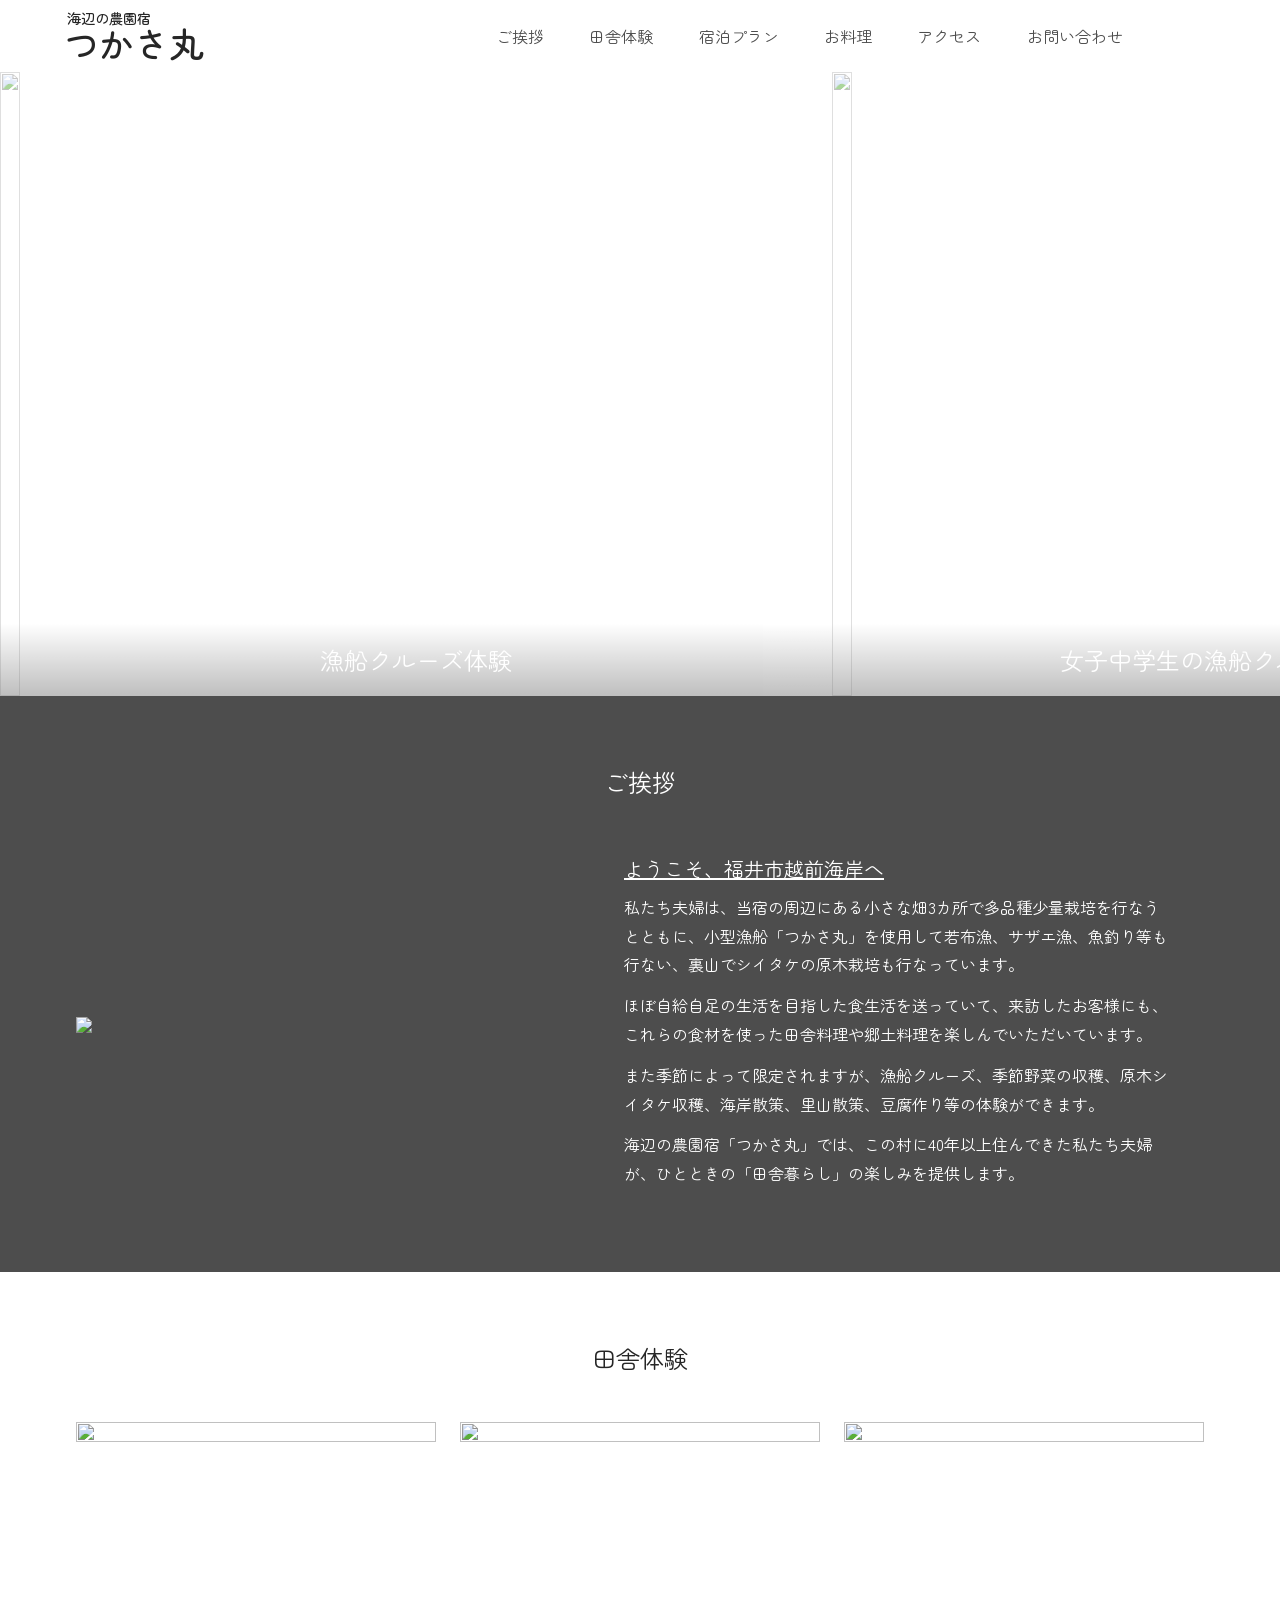
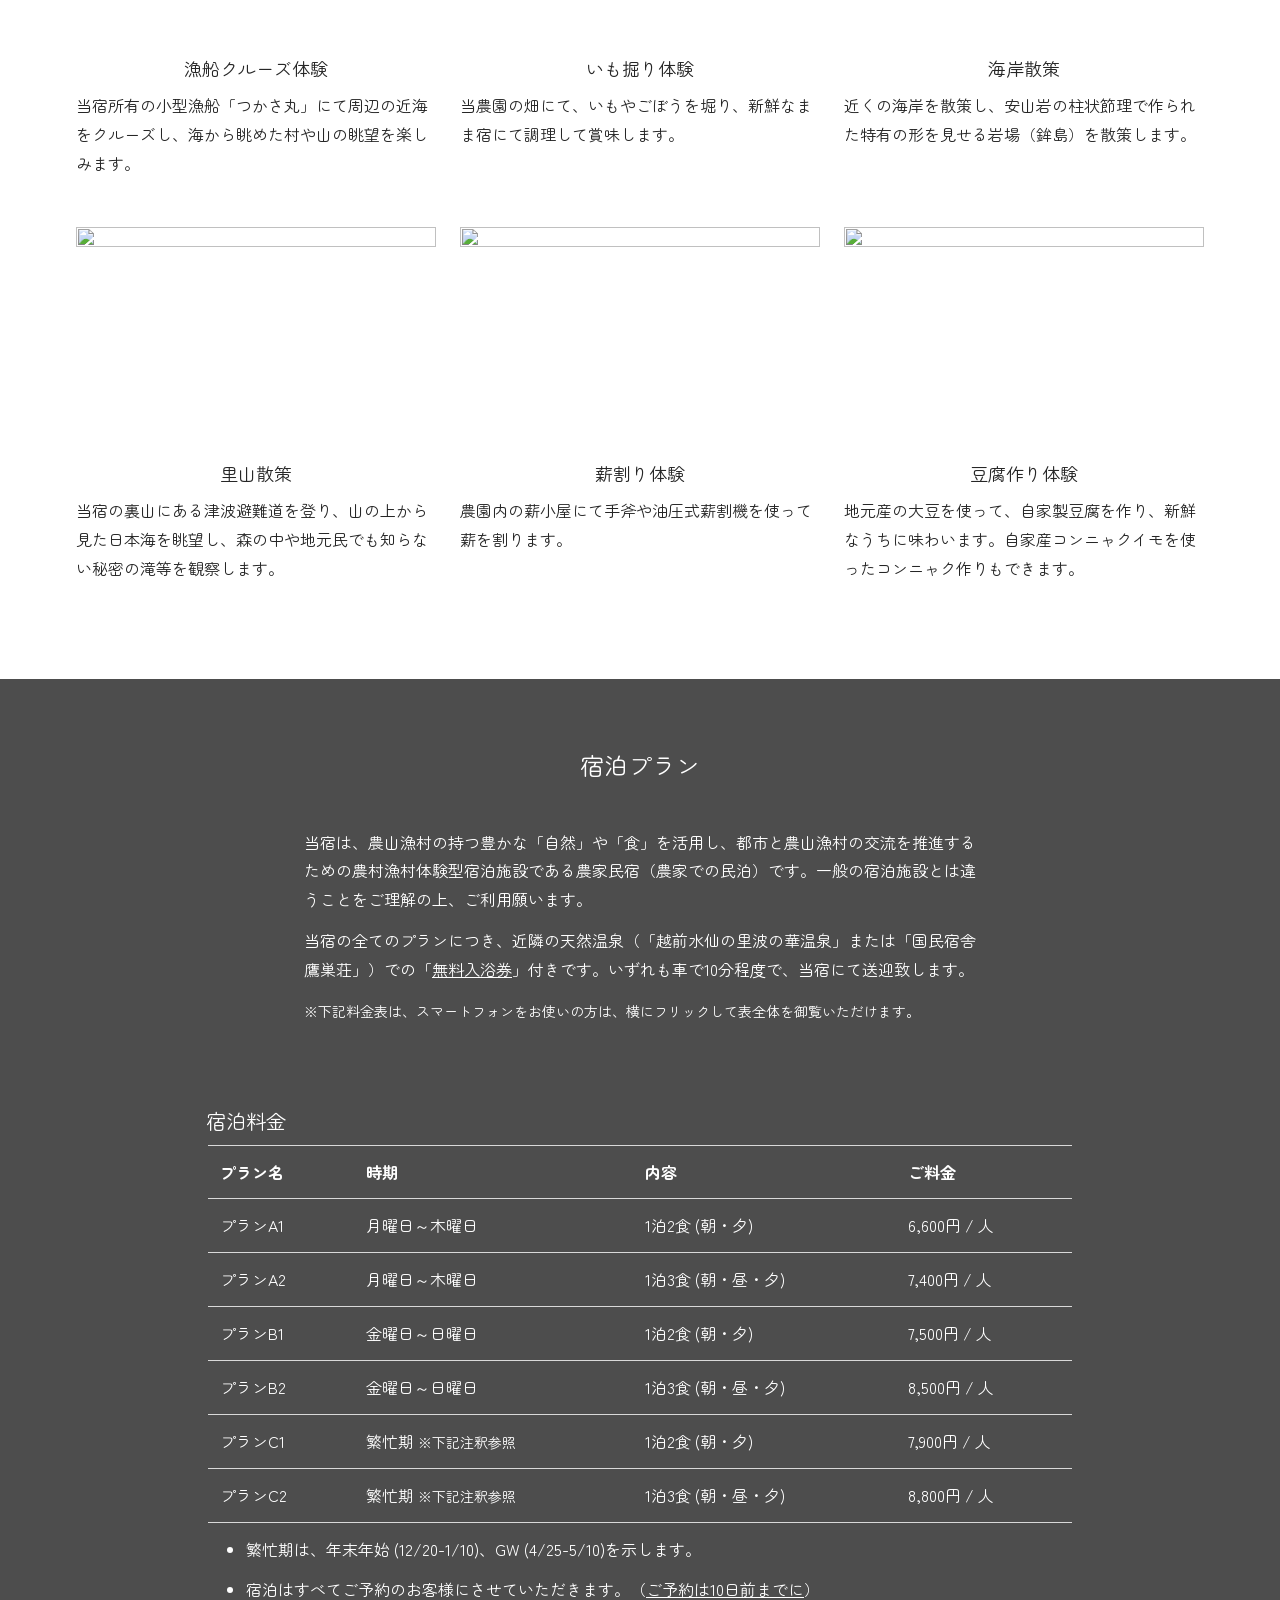
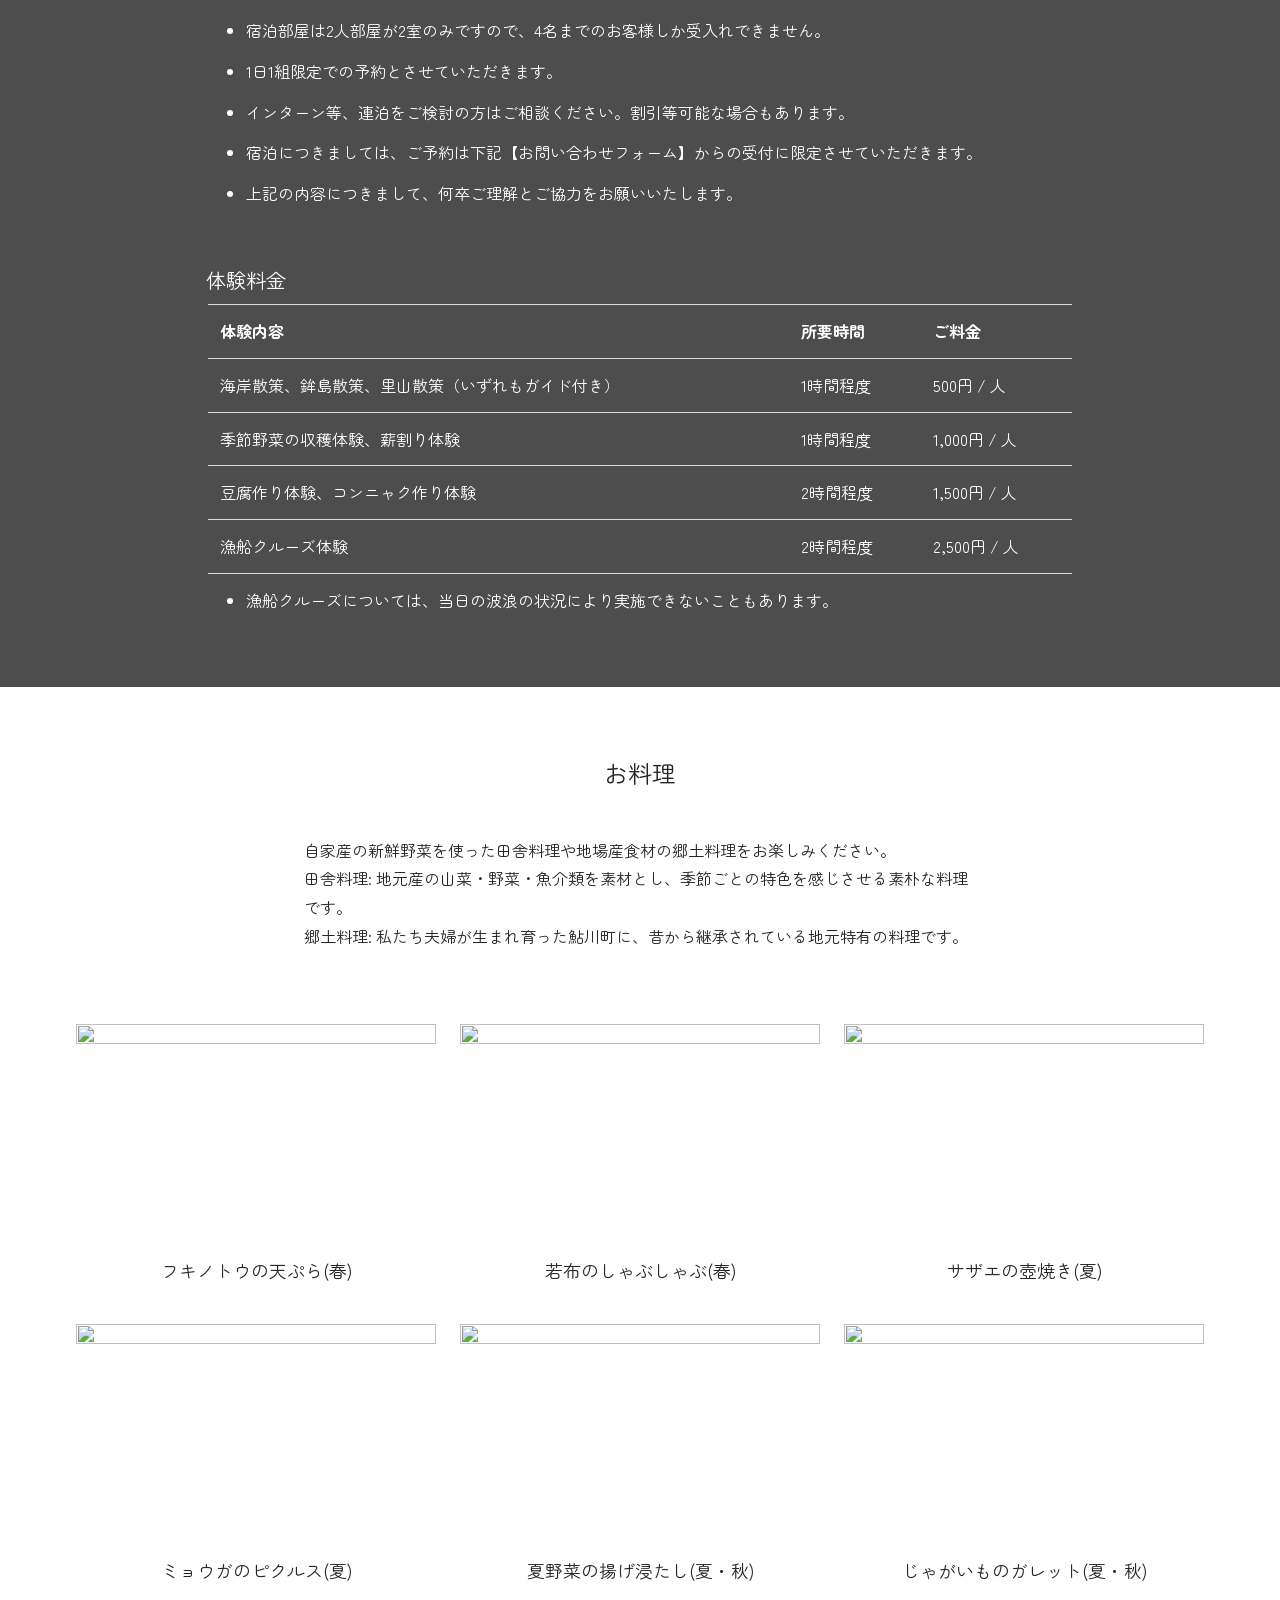
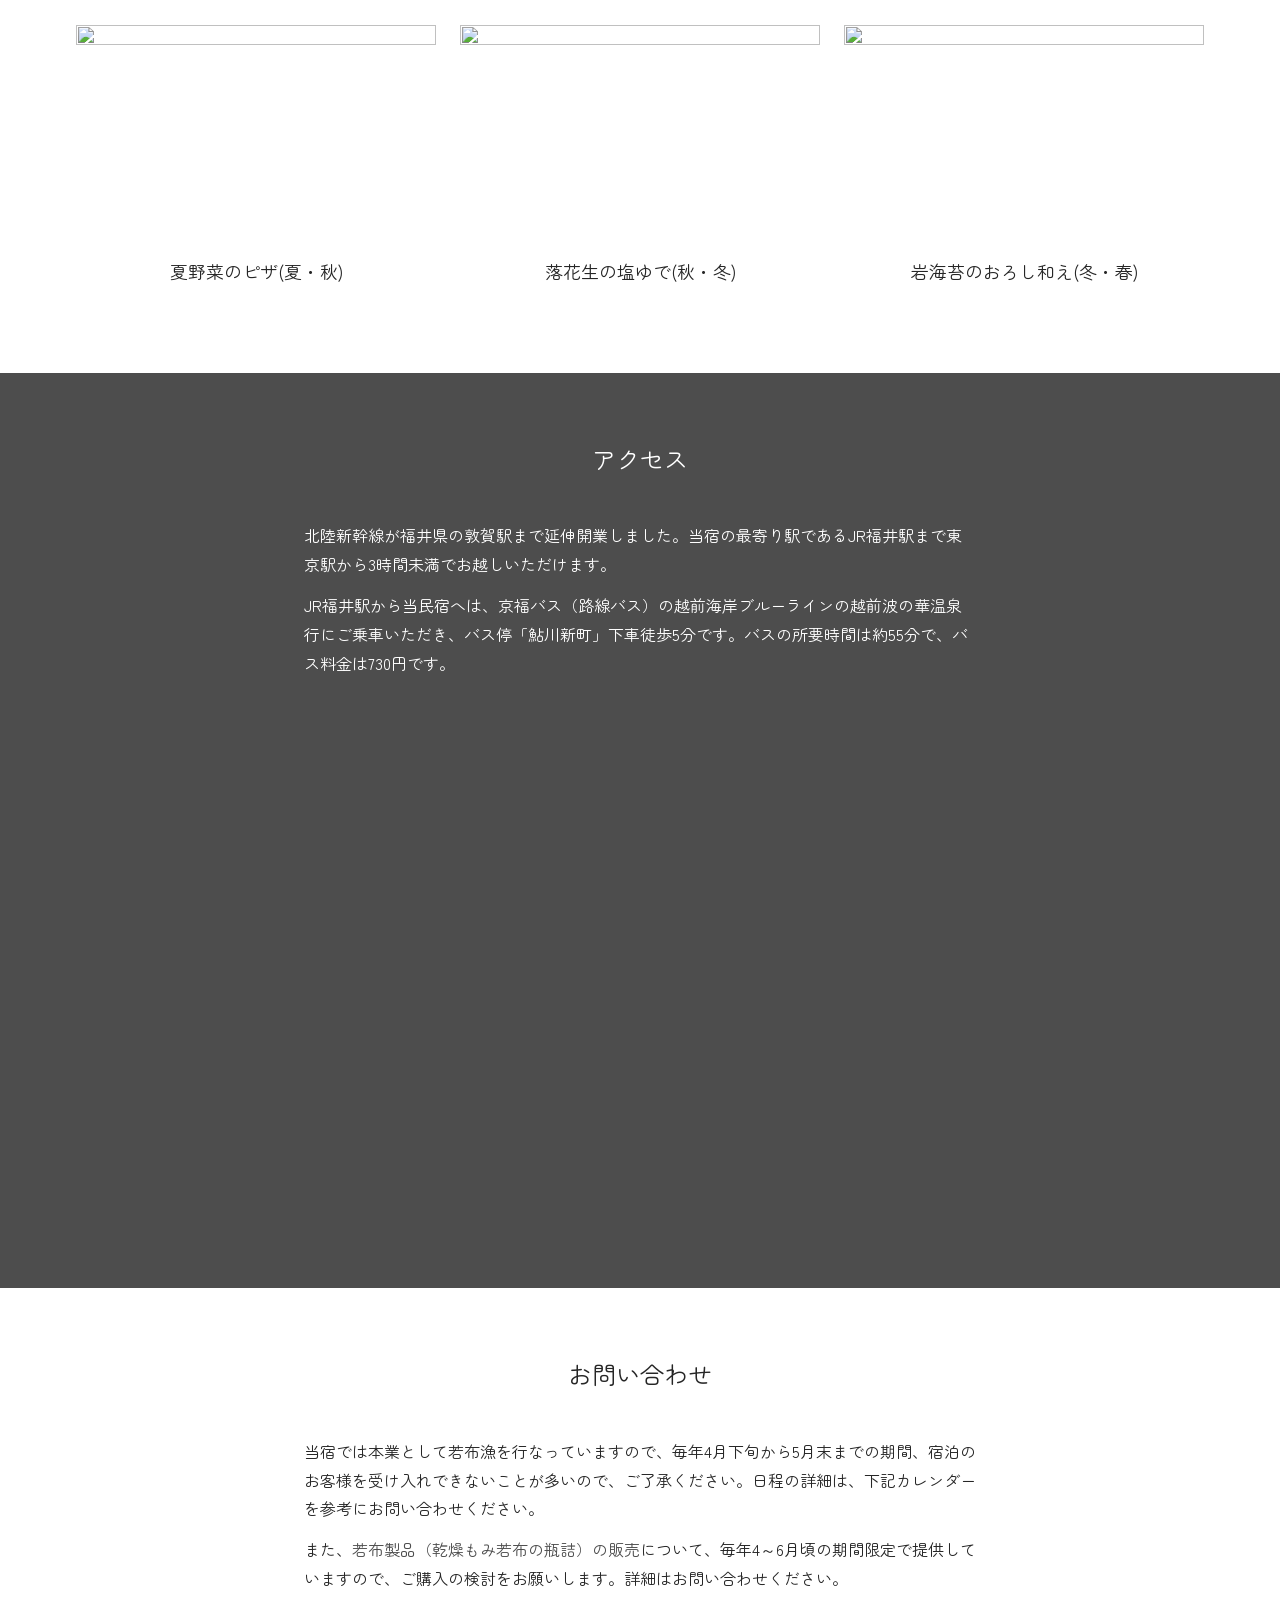
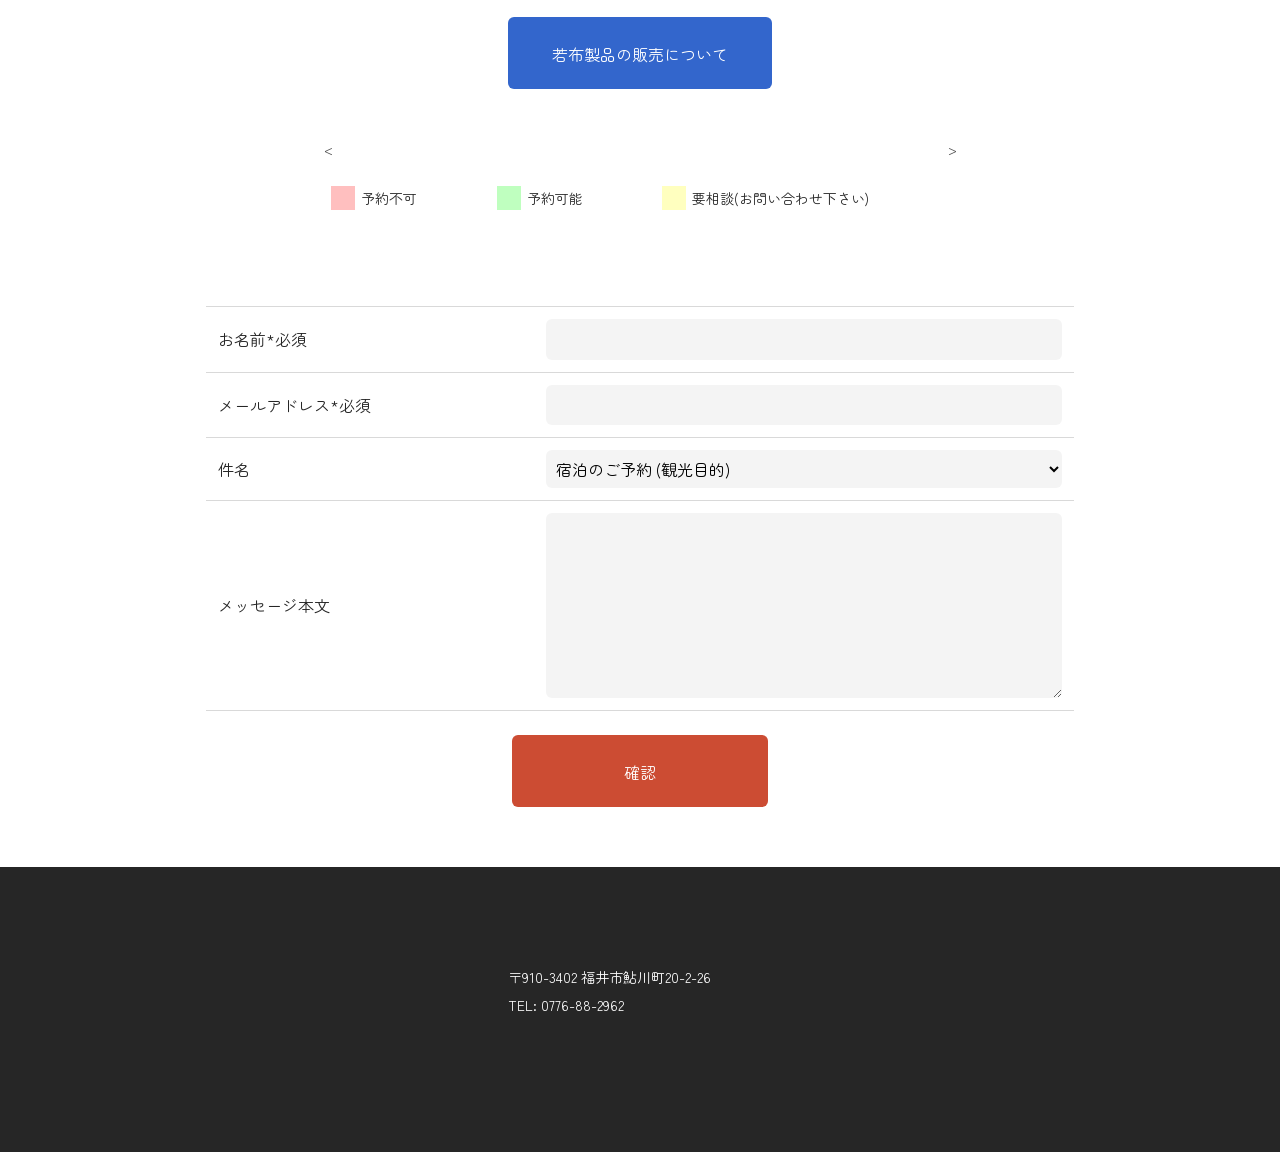
==== index.html @ 38cc34ce "feat: 若布製品ページの追加と, フォームボタンスタイルの微調整" ====
<!DOCTYPE html>
<html>
  <head>
    <meta charset="utf-8">
    <meta name="viewport" content="width=device-width, initial-scale=1.0">
    <title>海辺の農園宿 つかさ丸 | 福井市越前海岸</title>
    <meta name="description" content="ようこそ、福井市越前海岸へ。海辺の農園宿「つかさ丸」では、この静かな漁村に40年以上住んできた私たち夫婦が、ひとときの「田舎暮らし」の楽しみを提供します。">
    <meta property="og:url" content="https://tsukasamaru.net/">
    <meta property="og:type" content="website">
    <meta property="og:title" content="海辺の農園宿 つかさ丸 | 福井市越前海岸">
    <meta property="og:description" content="ようこそ、福井市越前海岸へ。海辺の農園宿「つかさ丸」では、この静かな漁村に40年以上住んできた私たち夫婦が、ひとときの「田舎暮らし」の楽しみを提供します。">
    <meta property="og:site_name" content="海辺の農園宿 つかさ丸 | 福井市越前海岸">
    <meta property="og:image" content="https://tsukasamaru.net/assets/tsukasamaru_ogp.jpg">
    <link rel="preconnect" href="https://fonts.googleapis.com">
    <link rel="preconnect" href="https://fonts.gstatic.com" crossorigin>
    <link href="https://fonts.googleapis.com/css2?family=Zen+Maru+Gothic:wght@400;500;700&display=swap" rel="stylesheet">
    <link rel="stylesheet" href="./style.css">
    <link rel="icon" href="./favicon.ico">
  </head>
  <body>
    <header id="header" class="header" data-active-header>
      <div class="header__inner">
        <div class="header__container">
          <nav id="gNav" class="gNav">
            <h1 class="gNav__siteBrand" data-site-brand>
              <a href="/">
                <span>海辺の農園宿</span>
                <span>つかさ丸</span>
              </a>
            </h1>
            <ul class="gNav__primaryMenu visible-md" data-primary-menu>
              <li class="gNav__menuItem" data-spy-nav><a href="#greeting">ご挨拶</a></li>
              <li class="gNav__menuItem" data-spy-nav><a href="#service">田舎体験</a></li>
              <li class="gNav__menuItem" data-spy-nav><a href="#plan">宿泊プラン</a></li>
              <li class="gNav__menuItem" data-spy-nav><a href="#food">お料理</a></li>
              <li class="gNav__menuItem" data-spy-nav><a href="#access">アクセス</a></li>
              <li class="gNav__menuItem" data-spy-nav><a href="#contact">お問い合わせ</a></li>
              <li class="gNav__menuItem is-social"><a href="https://www.instagram.com/tsukasamaru00/" target="_blank">
                <svg class="icon is-instagram is-md" width="36" height="36" aria-hidden="true">
                  <use href="./assets/icons.svg#si-instagram"></use>
                </svg>
              </span></a></li>
            </ul>
          </nav>
        </div>
      </div>
    </header>
    <main id="main" class="main">
      <header id="hero" class="hero">
        <div class="slider" data-gallery="slider" data-aspect-ratio="1.33" data-gap="0" data-interval="5000" data-duration="1000">
          <figure class="slider__inner" data-gallery-main>
            <figure class="slider__item" data-gallery-item>
              <img class="slider__image" src="./assets/feature_main.jpg">
              <figcaption class="slider__caption">漁船クルーズ体験</figcaption>
            </figure>
            <figure class="slider__item" data-gallery-item>
              <img class="slider__image" src="./assets/feature_00.jpg">
              <figcaption class="slider__caption">女子中学生の漁船クルーズ体験(春)</figcaption>
            </figure>
            <figure class="slider__item" data-gallery-item>
              <img class="slider__image" src="./assets/feature_01.jpg">
              <figcaption class="slider__caption">キヌサヤ収穫体験(春・夏)</figcaption>
            </figure>
            <figure class="slider__item" data-gallery-item>
              <img class="slider__image" src="./assets/feature_02.jpg">
              <figcaption class="slider__caption">東京からのご家族連れの海岸散策(夏)</figcaption>
            </figure>
            <figure class="slider__item" data-gallery-item>
              <img class="slider__image" src="./assets/feature_03.jpg">
              <figcaption class="slider__caption">中学生の里芋&ごぼう掘り体験(秋)</figcaption>
            </figure>
            <figure class="slider__item" data-gallery-item>
              <img class="slider__image" src="./assets/feature_04.jpg">
              <figcaption class="slider__caption">落花生収穫体験(秋)</figcaption>
            </figure>
            <figure class="slider__item" data-gallery-item>
              <img class="slider__image" src="./assets/feature_05.jpg">
              <figcaption class="slider__caption">ドイツからのお客様の豆腐作り体験(秋)</figcaption>
            </figure>
            <figure class="slider__item" data-gallery-item>
              <img class="slider__image" src="./assets/feature_06.jpg">
              <figcaption class="slider__caption">若いお客様の餅つき体験(冬)</figcaption>
            </figure>
            <figure class="slider__item" data-gallery-item>
              <img class="slider__image" src="./assets/feature_07.jpg">
              <figcaption class="slider__caption">モンゴルのお客様のお抹茶体験(冬)</figcaption>
            </figure>
          </figure>
        </div>
      </header>
      <section id="greeting" class="section" data-spy-section>
        <div class="section__inner">
          <h2 class="section__heading">ご挨拶</h2>
          <div class="section__container">
            <article class="postItem is-single">
              <figure class="postItem__image">
                <img src="./assets/greeting.jpg">
              </figure>
              <div class="postItem__content">
                <h3 class="postItem__heading" style="text-decoration: underline;">ようこそ、福井市越前海岸へ</h3>
                <p>私たち夫婦は、当宿の周辺にある小さな畑3カ所で多品種少量栽培を行なうとともに、小型漁船「つかさ丸」を使用して若布漁、サザエ漁、魚釣り等も行ない、裏山でシイタケの原木栽培も行なっています。</p>
                <p>ほぼ自給自足の生活を目指した食生活を送っていて、来訪したお客様にも、これらの食材を使った田舎料理や郷土料理を楽しんでいただいています。</p>
                <p>また季節によって限定されますが、漁船クルーズ、季節野菜の収穫、原木シイタケ収穫、海岸散策、里山散策、豆腐作り等の体験ができます。</p>
                <p>海辺の農園宿「つかさ丸」では、この村に40年以上住んできた私たち夫婦が、ひとときの「田舎暮らし」の楽しみを提供します。</p>
              </div>
            </article>
          </div>
        </div>
      </section>
      <section id="service" class="section" data-spy-section>
        <div class="section__inner">
          <h2 class="section__heading">田舎体験</h2>
          <div class="section__container">
            <div class="postList is-grid">
              <div class="postList__item">
                <section class="postItem">
                  <figure class="postItem__image">
                    <img src="./assets/service_00.jpg">
                  </figure>
                  <div class="postItem__content">
                    <h3 class="postItem__heading">漁船クルーズ体験</h3>
                    <p>当宿所有の小型漁船「つかさ丸」にて周辺の近海をクルーズし、海から眺めた村や山の眺望を楽しみます。</p>
                  </div>
                </section>
              </div>
              <div class="postList__item">
                <section class="postItem">
                  <figure class="postItem__image">
                    <img src="./assets/service_01.jpg">
                  </figure>
                  <div class="postItem__content">
                    <h3 class="postItem__heading">いも掘り体験</h3>
                    <p>当農園の畑にて、いもやごぼうを堀り、新鮮なまま宿にて調理して賞味します。</p>
                  </div>
                </section>
              </div>
              <div class="postList__item">
                <section class="postItem">
                  <figure class="postItem__image">
                    <img src="./assets/service_02.jpg">
                  </figure>
                  <div class="postItem__content">
                    <h3 class="postItem__heading">海岸散策</h3>
                    <p>近くの海岸を散策し、安山岩の柱状節理で作られた特有の形を見せる岩場（鉾島）を散策します。</p>
                  </div>
                </section>
              </div>
              <div class="postList__item">
                <section class="postItem">
                  <figure class="postItem__image">
                    <img src="./assets/service_03.jpg">
                  </figure>
                  <div class="postItem__content">
                    <h3 class="postItem__heading">里山散策</h3>
                    <p>当宿の裏山にある津波避難道を登り、山の上から見た日本海を眺望し、森の中や地元民でも知らない秘密の滝等を観察します。</p>
                  </div>
                </section>
              </div>
              <div class="postList__item">
                <section class="postItem">
                  <figure class="postItem__image">
                    <img src="./assets/service_04.jpg">
                  </figure>
                  <div class="postItem__content">
                    <h3 class="postItem__heading">薪割り体験</h3>
                    <p>農園内の薪小屋にて手斧や油圧式薪割機を使って薪を割ります。</p>
                  </div>
                </section>
              </div>
              <div class="postList__item">
                <section class="postItem">
                  <figure class="postItem__image">
                    <img src="./assets/service_05.jpg">
                  </figure>
                  <div class="postItem__content">
                    <h3 class="postItem__heading">豆腐作り体験</h3>
                    <p>地元産の大豆を使って、自家製豆腐を作り、新鮮なうちに味わいます。自家産コンニャクイモを使ったコンニャク作りもできます。</p>
                  </div>
                </section>
              </div>
            </div>
          </div>
        </div>
      </section>
      <section id="plan" class="section" data-spy-section>
        <div class="section__inner">
          <h2 class="section__heading">宿泊プラン</h2>
          <div class="section__textBox">
            <p>当宿は、農山漁村の持つ豊かな「自然」や「食」を活用し、都市と農山漁村の交流を推進するための農村漁村体験型宿泊施設である農家民宿（農家での民泊）です。一般の宿泊施設とは違うことをご理解の上、ご利用願います。</p>
            
            <p>当宿の全てのプランにつき、近隣の天然温泉（「越前水仙の里波の華温泉」または「国民宿舎鷹巣荘」）での「<span style="text-decoration: underline;">無料入浴券</span>」付きです。いずれも車で10分程度で、当宿にて送迎致します。</p>
            <p><small>※下記料金表は、スマートフォンをお使いの方は、横にフリックして表全体を御覧いただけます。</small></p>
          </div>
          <div class="section__container is-md">
            <h3>宿泊料金</h3>
            <div class="section__table">
              <table>
                <thead>
                  <tr>
                    <th>プラン名</th>
                    <th>時期</th>
                    <th>内容</th>
                    <th>ご料金</th>
                  </tr>
                </thead>
                <tbody>
                  <tr>
                    <td>プランA1</td>
                    <td>月曜日～木曜日</td>
                    <td>1泊2食 (朝・夕)</td>
                    <td>6,600円 / 人</td>
                  </tr>
                  <tr>
                    <td>プランA2</td>
                    <td>月曜日～木曜日</td>
                    <td>1泊3食 (朝・昼・夕)</td>
                    <td>7,400円 / 人</td>
                  </tr>
                  <tr>
                    <td>プランB1</td>
                    <td>金曜日～日曜日</td>
                    <td>1泊2食 (朝・夕)</td>
                    <td>7,500円 / 人</td>
                  </tr>
                  <tr>
                    <td>プランB2</td>
                    <td>金曜日～日曜日</td>
                    <td>1泊3食 (朝・昼・夕)</td>
                    <td>8,500円 / 人</td>
                  </tr>
                  <tr>
                    <td>プランC1</td>
                    <td>繁忙期 <small>※下記注釈参照</small></td>
                    <td>1泊2食 (朝・夕)</td>
                    <td>7,900円 / 人</td>
                  </tr>
                  <tr>
                    <td>プランC2</td>
                    <td>繁忙期 <small>※下記注釈参照</small></td>
                    <td>1泊3食 (朝・昼・夕)</td>
                    <td>8,800円 / 人</td>
                  </tr>
                </tbody>
              </table>
            </div>
            <ul>
              <li>繁忙期は、年末年始 (12/20-1/10)、GW (4/25-5/10)を示します。</li>
              <li>宿泊はすべてご予約のお客様にさせていただきます。（<span style="text-decoration: underline;">ご予約は10日前までに</span>）</li>
              <li>宿泊部屋は2人部屋が2室のみですので、4名までのお客様しか受入れできません。</li>
              <li>1日1組限定での予約とさせていただきます。</li>
              <li>インターン等、連泊をご検討の方はご相談ください。割引等可能な場合もあります。</li>
              <li>宿泊につきましては、ご予約は下記<a href="#contact">【お問い合わせフォーム】</a>からの受付に限定させていただきます。</li>
              <li>上記の内容につきまして、何卒ご理解とご協力をお願いいたします。</li>
            </ul>
          </div>
          <div class="section__container is-md">
            <h3>体験料金</h3>
            <div class="section__table">
              <table>
                <thead>
                  <tr>
                    <th>体験内容</th>
                    <th>所要時間</th>
                    <th>ご料金</th>
                  </tr>
                </thead>
                <tbody>
                  <tr>
                    <td>海岸散策、鉾島散策、里山散策（いずれもガイド付き）</td>
                    <td>1時間程度</td>
                    <td>500円 / 人</td>
                  </tr>
                  <tr>
                    <td>季節野菜の収穫体験、薪割り体験</td>
                    <td>1時間程度</td>
                    <td>1,000円 / 人</td>
                  </tr>
                  <tr>
                    <td>豆腐作り体験、コンニャク作り体験</td>
                    <td>2時間程度</td>
                    <td>1,500円 / 人</td>
                  </tr>
                  <tr>
                    <td>漁船クルーズ体験</td>
                    <td>2時間程度</td>
                    <td>2,500円 / 人</td>
                  </tr>
                </tbody>
              </table>
            </div>
            <ul>
              <li>漁船クルーズについては、当日の波浪の状況により実施できないこともあります。</li>
            </ul>
          </div>
        </div>
      </section>
      <section id="food" class="section" data-spy-section>
        <div class="section__inner">
          <h2 class="section__heading">お料理</h2>
          <div class="section__textBox">
            <p>自家産の新鮮野菜を使った田舎料理や地場産食材の郷土料理をお楽しみください。
              <br>田舎料理: 地元産の山菜・野菜・魚介類を素材とし、季節ごとの特色を感じさせる素朴な料理です。
              <br>郷土料理: 私たち夫婦が生まれ育った鮎川町に、昔から継承されている地元特有の料理です。</p>
          </div>
          <div class="section__container">
            <div class="postList is-grid">
              <div class="postList__item">
                <section class="postItem">
                  <figure class="postItem__image">
                    <img src="./assets/food_00.jpg">
                  </figure>
                  <div class="postItem__content">
                    <h3 class="postItem__heading">フキノトウの天ぷら(春)</h3>
                  </div>
                </section>
              </div>
              <div class="postList__item">
                <section class="postItem">
                  <figure class="postItem__image">
                    <img src="./assets/food_01.jpg">
                  </figure>
                  <div class="postItem__content">
                    <h3 class="postItem__heading">若布のしゃぶしゃぶ(春)</h3>
                  </div>
                </section>
              </div>
              <div class="postList__item">
                <section class="postItem">
                  <figure class="postItem__image">
                    <img src="./assets/food_02.jpg">
                  </figure>
                  <div class="postItem__content">
                    <h3 class="postItem__heading">サザエの壺焼き(夏)</h3>
                  </div>
                </section>
              </div>
              <div class="postList__item">
                <section class="postItem">
                  <figure class="postItem__image">
                    <img src="./assets/food_03.jpg">
                  </figure>
                  <div class="postItem__content">
                    <h3 class="postItem__heading">ミョウガのピクルス(夏)</h3>
                  </div>
                </section>
              </div>
              <div class="postList__item">
                <section class="postItem">
                  <figure class="postItem__image">
                    <img src="./assets/food_04.jpg">
                  </figure>
                  <div class="postItem__content">
                    <h3 class="postItem__heading">夏野菜の揚げ浸たし(夏・秋)</h3>
                  </div>
                </section>
              </div>
              <div class="postList__item">
                <section class="postItem">
                  <figure class="postItem__image">
                    <img src="./assets/food_05.jpg">
                  </figure>
                  <div class="postItem__content">
                    <h3 class="postItem__heading">じゃがいものガレット(夏・秋)</h3>
                  </div>
                </section>
              </div>
              <div class="postList__item">
                <section class="postItem">
                  <figure class="postItem__image">
                    <img src="./assets/food_06.jpg">
                  </figure>
                  <div class="postItem__content">
                    <h3 class="postItem__heading">夏野菜のピザ(夏・秋)</h3>
                  </div>
                </section>
              </div>
              <div class="postList__item">
                <section class="postItem">
                  <figure class="postItem__image">
                    <img src="./assets/food_07.jpg">
                  </figure>
                  <div class="postItem__content">
                    <h3 class="postItem__heading">落花生の塩ゆで(秋・冬)</h3>
                  </div>
                </section>
              </div>
              <div class="postList__item">
                <section class="postItem">
                  <figure class="postItem__image">
                    <img src="./assets/food_08.jpg">
                  </figure>
                  <div class="postItem__content">
                    <h3 class="postItem__heading">岩海苔のおろし和え(冬・春)</h3>
                  </div>
                </section>
              </div>
            </div>
          </div>
        </div>
      </section>
      <section id="access" class="section" data-spy-section>
        <div class="section__inner">
          <h2 class="section__heading">アクセス</h2>
          <div class="section__textBox">
            <p>北陸新幹線が福井県の敦賀駅まで延伸開業しました。当宿の最寄り駅であるJR福井駅まで東京駅から3時間未満でお越しいただけます。</p>
            <p>JR福井駅から当民宿へは、京福バス（路線バス）の越前海岸ブルーラインの越前波の華温泉行にご乗車いただき、バス停「鮎川新町」下車徒歩5分です。バスの所要時間は約55分で、バス料金は730円です。</p>
          </div>
          <div class="embed mt-4" data-safe-embed>
            <iframe src="https://www.google.com/maps/embed?pb=!1m14!1m8!1m3!1d12895.600574897562!2d136.02627672081263!3d36.09592213771344!3m2!1i1024!2i768!4f13.1!3m3!1m2!1s0x5ff8c7f83be0146d%3A0x810ee8f088a34d4!2z5rW36L6644Gu6L6y5ZyS5a6_IOOBpOOBi-OBleS4uA!5e0!3m2!1sja!2sjp!4v1741050541503!5m2!1sja!2sjp"></iframe>
          </div>
        </div>
      </section>
      <section id="contact" class="section" data-spy-section>
        <div class="section__inner">
          <h2 class="section__heading">お問い合わせ</h2>
          <div class="section__textBox">
            <p>当宿では本業として若布漁を行なっていますので、毎年4月下旬から5月末までの期間、宿泊のお客様を受け入れできないことが多いので、ご了承ください。日程の詳細は、下記カレンダーを参考にお問い合わせください。</p>
            <p>また、<a href="./wakame/">若布製品（乾燥もみ若布の瓶詰）の販売</a>について、毎年4～6月頃の期間限定で提供していますので、ご購入の検討をお願いします。詳細はお問い合わせください。</p>
            <button class="button is-secondary is-md my-medium" onclick="location.href='./wakame/'">若布製品の販売について</button>
          </div>
          <div id="calendar" class="calendar">
            <div class="calendar__control">
              <a class="calendar__prev" href="#">&lt; <span class="calendar__prevText"></span></a>
              <span class="calendar__currentText"></span>
              <a class="calendar__next" href="#"><span class="calendar__nextText"></span> &gt;</a>
            </div>
            <div class="calendar__wrap">
              <table class="calendar__view">
                <thead class="calendar__head"></thead>
                <tbody class="calendar__body"></tbody>
              </table>
            </div>
            <ul class="calendar__status">
              <li class="calendar__state is-state-0">予約不可</li>
              <li class="calendar__state is-state-2">予約可能</li>
              <li class="calendar__state is-state-1">要相談(お問い合わせ下さい)</li>
            </ul>
          </div>
          <div class="section__container is-md">
            <form class="form" data-contact-form>
              <table class="form__table">
                <tr>
                  <td><label for="your-name">お名前<span class="required">*必須</span></label></td>
                  <td><input id="your-name" size="30" type="text" name="お名前" required></td>
                </tr>
                <tr>
                  <td><label for="your-email">メールアドレス<span class="required">*必須</span></label></td>
                  <td><input id="your-email" size="30" type="email" name="Email" required></td>
                </tr>
                <tr>
                  <td><label for="your-subject">件名</label></td>
                  <td>
                    <select id="your-subject" name="件名">
                      <option value="宿泊のご予約 (観光)">宿泊のご予約 (観光目的)</option>
                      <option value="宿泊のご予約 (長期)">宿泊のご予約 (長期滞在)</option>
                      <option value="若布製品について">若布製品について</option>
                      <option value="ご質問・お問い合わせ">ご質問・お問い合わせ</option>
                    </select>
                  </td>
                </tr>
                <tr>
                  <td><label for="your-message">メッセージ本文</label></td>
                  <td><textarea id="your-message" name="メッセージ本文" cols="30" rows="6"></textarea></td>
                </tr>
              </table>
              <input class="button is-md" type="submit" value="確認">
            </form>
          </div>
        </div>
      </section>
    </main>
    <footer id="footer" class="footer">
      <div class="footer__container">
        <small class="footer__copyright"></small>
        <small>〒910-3402 福井市鮎川町20-2-26</small>
        <small>TEL: 0776-88-2962</small>
        <ul class="footer__socialMenu">
          <li class="footer__socialMenuItem"><a href="https://www.instagram.com/tsukasamaru00/" target="_blank">
            <svg class="icon is-instagram is-md" width="36" height="36" aria-hidden="true">
              <use href="./assets/icons.svg#si-instagram"></use>
            </svg>
          </a></li>
          <li class="footer__socialMenuItem"><a href="https://www.facebook.com/profile.php?id=100056053810234" target="_blank">
            <svg class="icon is-facebook is-md" width="36" height="36" aria-hidden="true">
              <use href="./assets/icons.svg#si-facebook"></use>
            </svg>
          </a></li>
        </ul>
      </div>
    </footer>
    <script src="./init.js" type="module"></script>
  </body>
</html>
---- style.css ----
@charset "UTF-8";
/**
 * Style.css
 * © 2026 QWEL.DESIGN (https://qwel.design)
 * Released under the MIT License.
 * See LICENSE file for details.
 */
/**
 * Root
 */
:root {
  --color--darkest: #262626;
  --color--darkest--active: #595959;
  --color--darker: #4d4d4d;
  --color--darker--active: gray;
  --color--dark: #808080;
  --color--dark--active: #b3b3b3;
  --color--light: #b3b3b3;
  --color--light--active: gray;
  --color--lighter: #d9d9d9;
  --color--lighter--active: #a6a6a6;
  --color--lightest: #ffffff;
  --color--lightest--active: #cccccc;
  --color--primary: #cc4c33;
  --color--primary--active: rgb(224.4, 147.6, 132.6);
  --color--secondary: #3366cc;
  --color--secondary--active: rgb(132.6, 163.2, 224.4);
  --color--tertiary: #2aad1f;
  --color--tertiary--active: #5de052;
  --container-width--sm: 37.5rem;
  --container-width--md: 56.25rem;
  --container-width--lg: 75rem;
  --container-pad--sm: 0.75rem;
  --container-pad--md: clamp(0.75rem, 2%, 1rem);
  --container-pad--lg: clamp(0.75rem, 2%, 1.5rem);
  --spacing--none: 0;
  --spacing--x-small: 0.375rem;
  --spacing--small: 0.75rem;
  --spacing--medium: 1.5rem;
  --spacing--large: 3rem;
  --spacing--x-large: 6rem;
  --font-family-base: Zen Maru Gothic, serif;
  --font-weight-base: 400;
  --line-height-base: 1.8;
  --letter-spacing-base: 0;
  --heading-margin-block-start: var(--spacing--medium);
  --heading-margin-block-end: var(--spacing--small);
  --heading-font-family: Zen Maru Gothic, serif;
  --heading-font-weight: 400;
  --heading-line-height: 1.2;
  --heading-letter-spacing: 0;
  --font-size--x-small: 0.75rem;
  --font-size--small: 0.875rem;
  --font-size--normal: 1rem;
  --font-size--medium: 1.125rem;
  --font-size--large: 1.25rem;
  --font-size--x-large: 1.5rem;
  --font-size--xx-large: 2rem;
  --small-font-size: var(--font-size--small);
  --small-line-height: 2;
  --small-letter-spacing: 0;
}

/**
 * Foundation - Normalize
 */
*,
*::before,
*::after {
  box-sizing: border-box;
}

html {
  font-size: min(3.84vw, 16px);
  scroll-behavior: smooth;
}

body {
  margin: 0;
  background-color: var(--color--lightest);
  color: var(--color--darkest);
  font-family: var(--font-family-base);
  font-weight: var(--font-weight-base);
  line-height: var(--line-height-base);
  letter-spacing: var(--letter-spacing-base);
  -webkit-text-size-adjust: 100%;
}

h1, h2, h3, h4, h5, h6 {
  margin-block-start: var(--heading-margin-block-start);
  margin-block-end: var(--heading-margin-block-end);
  font-family: var(--heading-font-family);
  font-weight: var(--heading-font-weight);
  line-height: var(--heading-line-height);
  letter-spacing: var(--heading-letter-spacing);
}

h1 {
  font-size: var(--font-size--xx-large);
}

h2 {
  font-size: var(--font-size--x-large);
}

h3 {
  font-size: var(--font-size--large);
}

h4 {
  font-size: var(--font-size--medium);
}

h5 {
  font-weight: 700;
  font-size: var(--font-size--normal);
}

h6 {
  font-weight: 700;
  font-size: var(--font-size--small);
}

p,
ol, ul,
li {
  margin-block: var(--spacing--small);
}

small {
  font-size: var(--small-font-size);
  line-height: var(--small-line-height);
  letter-spacing: var(--small-letter-spacing);
}

blockquote {
  margin-block: var(--spacing--small);
  padding-inline-start: 1em;
  border-inline-start: var(--spacing--x-small) solid var(--color--darkest);
}
blockquote p, blockquote cite {
  font-style: italic;
  font-size: var(--small-font-size);
  line-height: var(--small-line-height);
  letter-spacing: var(--small-letter-spacing);
}

a, a:active {
  color: var(--color--darker);
  text-decoration: none;
}
a:hover, a:focus {
  color: var(--color--primary);
  text-decoration: underline;
}

img {
  width: 100%;
  height: auto;
  vertical-align: middle;
}

figure {
  display: block;
  margin: var(--spacing--small) 0;
}

figcaption {
  font-size: var(--small-font-size);
  line-height: var(--small-line-height);
  letter-spacing: var(--small-letter-spacing);
  text-align: center;
}

table {
  border-collapse: collapse;
  border-spacing: 0;
}

th {
  text-align: left;
}

button, input, select, textarea {
  font: inherit;
}

/**
 * Layout - Header
 */
.header {
  position: fixed;
  top: 0;
  left: 0;
  z-index: 990;
  width: 100%;
  height: 4.5rem;
}
.header__inner {
  height: 100%;
  background-color: var(--color--lightest);
}
.header__container {
  width: min(100%, var(--container-width--lg));
  margin-inline: auto;
  padding-inline: var(--container-pad--lg);
  height: 100%;
}

/**
 * Layout - G Nav
 */
.gNav {
  display: flex;
  flex-flow: row wrap;
  justify-content: space-between;
  align-items: center;
  height: 100%;
}
.gNav__siteBrand {
  flex: 0 1 9rem;
  margin: 0;
  font-weight: 500;
}
.gNav__siteBrand a, .gNav__siteBrand a:hover {
  color: inherit;
  text-decoration: none;
}
.gNav__siteBrand span {
  display: block;
  line-height: 1;
}
.gNav__siteBrand span:nth-child(1) {
  margin-inline-start: 0.2em;
  font-size: 0.44em;
}
.gNav__siteBrand span:nth-child(2) {
  font-size: 1.1em;
}
.gNav__primaryMenu {
  list-style: none;
  padding-inline-start: 0;
  display: flex;
  flex-flow: row wrap;
  justify-content: space-between;
  align-items: center;
  flex: 0 1 45rem;
  height: 100%;
  margin: 0;
}
.gNav__menuItem {
  margin: 0;
}
.gNav__menuItem.is-current {
  font-weight: 700;
}
.gNav__menuItem.is-social {
  width: 3rem;
  text-align: center;
}
.gNav__menuItem a {
  display: block;
  line-height: 1;
}

/**
 * Layout - Footer
 */
.footer {
  padding: 6rem 0 4.5rem;
  background-color: var(--color--darkest);
  color: var(--color--lightest);
}
.footer a, .footer a:active {
  color: var(--color--lightest);
  text-decoration: none;
}
.footer a:hover, .footer a:focus {
  color: var(--color--lightest);
  text-decoration: underline;
}
.footer__container {
  width: 16.5rem;
  margin: 0 auto;
}
.footer__container small {
  display: block;
}
.footer__socialMenu {
  list-style: none;
  padding-inline-start: 0;
  display: flex;
  flex-flow: row wrap;
  justify-content: flex-start;
  align-items: center;
  gap: var(--spacing--medium);
  margin: 0;
}
.footer__socialMenu a {
  display: block;
  line-height: 1;
}

/**
 * Component - Icon
 */
.icon {
  position: relative;
  display: inline-block;
  width: 1.5rem;
  height: 1.5rem;
  overflow: hidden;
  fill: currentColor;
}
.icon.is-md {
  width: 2.25rem;
  height: 2.25rem;
}
.icon.is-lg {
  width: 3rem;
  height: 3rem;
}
.icon__span {
  position: relative;
  display: block;
  border-width: 0;
  border-style: solid;
  border-color: var(--color--lightest);
  transition: border-color 0.25s ease;
}
.icon.is-menu .icon__span {
  width: 60%;
  height: 20%;
  margin: 40% 20%;
  border-block-start-width: 2px;
  border-block-end-width: 2px;
}
.icon.is-close .icon__span::before, .icon.is-close .icon__span::after {
  content: "";
  position: absolute;
  display: block;
  width: 60%;
  height: 4%;
  margin: 48% 20%;
  border: 1px solid var(--color--lightest);
  transform: rotate(-45deg);
}
.icon.is-close .icon__span::after {
  transform: rotate(45deg);
}
.icon.is-chevron-up .icon__span {
  width: 30%;
  height: 30%;
  margin: 35%;
  border-block-start-width: 2px;
  border-inline-start-width: 2px;
  transform: rotate(45deg) translate(10%, 10%);
}
.icon.is-chevron-down .icon__span {
  width: 30%;
  height: 30%;
  margin: 35%;
  border-inline-end-width: 2px;
  border-block-end-width: 2px;
  transform: rotate(45deg) translate(-10%, -10%);
}
.icon.is-chevron-left .icon__span {
  width: 30%;
  height: 30%;
  margin: 35%;
  border-inline-start-width: 2px;
  border-block-end-width: 2px;
  transform: rotate(45deg) translate(10%, -10%);
}
.icon.is-chevron-right .icon__span {
  width: 30%;
  height: 30%;
  margin: 35%;
  border-block-start-width: 2px;
  border-inline-end-width: 2px;
  transform: rotate(45deg) translate(-10%, 10%);
}

/**
 * Component - Button
 */
.button, .button:active {
  border: 0;
  border-radius: var(--spacing--x-small);
  text-align: center;
  text-decoration: none;
  word-break: break-word;
  outline: 0;
  -webkit-user-select: none;
     -moz-user-select: none;
          user-select: none;
  cursor: pointer;
  transition: all 0.5s ease;
}
.button:hover, .button:focus {
  text-decoration: none;
  transform: scale(96%);
}
.button.is-primary, .button.is-primary:active {
  background-color: var(--color--primary);
  color: var(--color--lightest);
}
.button.is-primary:hover, .button.is-primary:focus {
  background-color: var(--color--primary--active);
  color: var(--color--darkest);
}
.button.is-primary:hover, .button.is-primary:focus {
  box-shadow: 0 0 var(--spacing--small) var(--color--primary);
}
.button.is-secondary, .button.is-secondary:active {
  background-color: var(--color--secondary);
  color: var(--color--lightest);
}
.button.is-secondary:hover, .button.is-secondary:focus {
  background-color: var(--color--secondary--active);
  color: var(--color--darkest);
}
.button.is-secondary:hover, .button.is-secondary:focus {
  box-shadow: 0 0 var(--spacing--small) var(--color--secondary);
}
.button.is-tertiary, .button.is-tertiary:active {
  background-color: var(--color--tertiary);
  color: var(--color--lightest);
}
.button.is-tertiary:hover, .button.is-tertiary:focus {
  background-color: var(--color--tertiary--active);
  color: var(--color--darkest);
}
.button.is-tertiary:hover, .button.is-tertiary:focus {
  box-shadow: 0 0 var(--spacing--small) var(--color--tertiary);
}
.button.is-sm {
  display: block;
  width: 10.5rem;
  height: 3.5rem;
  line-height: 3.5rem;
  margin-inline: auto;
}
.button.is-md {
  display: block;
  width: 16.5rem;
  height: 4.5rem;
  line-height: 4.5rem;
  margin-inline: auto;
}
.button.is-lg {
  display: block;
  width: 22.5rem;
  height: 4.5rem;
  line-height: 4.5rem;
  margin-inline: auto;
}

/**
 * Component - Embed
 */
.embed {
  position: relative;
  width: 100%;
  height: 62.5vh;
}
.embed iframe {
  position: absolute;
  top: 0;
  left: 0;
  right: 0;
  bottom: 0;
  width: 100%;
  height: 100%;
  border: 0;
}

/**
 * Component - Back To Top
 */
.backToTop {
  position: fixed;
  right: var(--spacing--small);
  bottom: var(--spacing--small);
  z-index: 1000;
  display: block;
  width: 3rem;
  height: 3rem;
  padding: 0;
  opacity: 0;
  transform: translateY(1rem) rotateY(-180deg);
  transition: all 0.5s ease;
  text-align: center;
  outline: 0;
  cursor: default;
  pointer-events: none;
}
.backToTop.is-active {
  opacity: 1;
  transform: translateY(0) rotateY(0);
  cursor: pointer;
  pointer-events: auto;
}
.backToTop > .icon {
  border-radius: 50%;
  background-color: #cc4c33;
  transition: background-color 0.25s ease;
}
.backToTop > .icon > .icon__span, .backToTop > .icon > .icon__span::before, .backToTop > .icon > .icon__span::after {
  border-color: var(--color--lightest);
}
.backToTop:hover > .icon {
  background-color: var(--color--primary--active);
}
.backToTop:hover > .icon > .icon__span, .backToTop:hover > .icon > .icon__span::before, .backToTop:hover > .icon > .icon__span::after {
  border-color: var(--color--darkest);
}

/**
 * Component - Drawer Menu
 */
.drawer {
  position: fixed;
  top: var(--spacing--small);
  right: var(--spacing--small);
  z-index: 1110;
  display: block;
  width: 3rem;
  height: 3rem;
  padding: 0;
  border: 0;
  background-color: transparent;
  text-align: center;
  outline: 0;
  cursor: pointer;
}
@media (min-width: 900px) {
  .drawer {
    display: none;
  }
}
.drawer__navicon {
  position: absolute;
  top: 0;
  right: 0;
  z-index: 1111;
}
.drawer__navicon > .icon {
  border-radius: 0;
  background-color: #cc4c33;
  transition: background-color 0.25s ease;
}
.drawer__navicon > .icon > .icon__span, .drawer__navicon > .icon > .icon__span::before, .drawer__navicon > .icon > .icon__span::after {
  border-color: var(--color--lightest);
}
.drawer__navicon:hover > .icon {
  background-color: var(--color--primary--active);
}
.drawer__navicon:hover > .icon > .icon__span, .drawer__navicon:hover > .icon > .icon__span::before, .drawer__navicon:hover > .icon > .icon__span::after {
  border-color: var(--color--darkest);
}
.drawer__navicon {
  opacity: 0;
  transform: rotateY(-180deg);
  transition: all 0.5s ease;
}
.drawer:not(.is-active):not(.is-ready) .drawer__navicon {
  opacity: 1;
  transform: rotateY(0);
}
.drawer__close {
  position: absolute;
  top: 0;
  right: 0;
  z-index: 1110;
}
.drawer__close > .icon {
  border-radius: 0;
  background-color: #cc4c33;
  transition: background-color 0.25s ease;
}
.drawer__close > .icon > .icon__span, .drawer__close > .icon > .icon__span::before, .drawer__close > .icon > .icon__span::after {
  border-color: var(--color--lightest);
}
.drawer__close:hover > .icon {
  background-color: var(--color--primary--active);
}
.drawer__close:hover > .icon > .icon__span, .drawer__close:hover > .icon > .icon__span::before, .drawer__close:hover > .icon > .icon__span::after {
  border-color: var(--color--darkest);
}
.drawer__close {
  opacity: 1;
  transform: rotateY(0);
  transition: all 0.5s ease;
}
.drawer:not(.is-active) .drawer__close {
  opacity: 0;
  transform: rotateY(180deg);
}

.drawerMenu {
  position: fixed;
  top: 0;
  right: 0;
  bottom: 0;
  z-index: 1100;
  width: clamp(18rem, 40%, 24rem);
  height: 100%;
  margin: auto;
  background-color: #cc4c33;
  text-align: center;
  transition: width 0.5s ease;
}
.drawerMenu.is-hidden {
  width: 0;
}
.drawerMenu__inner {
  display: flex;
  flex-wrap: wrap;
  align-content: center;
  height: 100%;
  margin: 0;
  padding-inline-start: 0;
  text-align: left;
  opacity: 1;
}
.drawerMenu__inner.is-hidden {
  opacity: 0;
}
.drawerMenu__inner.is-collapsed {
  display: none;
}
.drawerMenu__primaryMenu, .drawerMenu__socialMenu {
  list-style: none;
  flex: 1 1 100%;
  padding-inline-start: 0;
}
.drawerMenu__socialMenu {
  display: flex;
  justify-content: flex-start;
  align-items: center;
  padding-inline-start: 20%;
}
.drawerMenu__item {
  width: 100%;
  margin: 0;
  text-transform: capitalize;
}
.drawerMenu__item a {
  display: block;
  padding-block: var(--spacing--x-small);
  padding-inline-start: 20%;
  color: var(--color--lightest);
  fill: var(--color--lightest);
  text-decoration: none;
  transition: all 0.25s ease;
}
.drawerMenu__item:not(.is-siteBrand) a:hover {
  background-color: var(--color--primary--active);
  color: var(--color--darkest);
  fill: var(--color--darkest);
}
.drawerMenu__item.is-siteBrand {
  padding-block: 1rem;
  font-size: var(--font-size--xx-large);
}
.drawerMenu__item.is-siteBrand a {
  padding: 0 0 0 20%;
}
.drawerMenu__item.is-siteBrand span {
  display: block;
  line-height: 1;
}
.drawerMenu__item.is-siteBrand span:nth-child(1) {
  margin-inline-start: 0.2em;
  font-size: 0.44em;
}
.drawerMenu__item.is-siteBrand span:nth-child(2) {
  font-size: 1.1em;
}
.drawerMenu__item.is-siteBrand img {
  width: 6rem;
}
.drawerMenu__item.is-social {
  width: -moz-fit-content;
  width: fit-content;
  padding-block: 1rem;
}
.drawerMenu__item.is-social a {
  display: inline-flex;
  justify-content: center;
  align-items: center;
  width: 3rem;
  height: 3rem;
  padding: 0;
}
.drawerMenu__item.is-social img {
  width: 100%;
  height: auto;
}

.drawerMenuOverlay {
  position: fixed;
  top: 0;
  right: 0;
  bottom: 0;
  z-index: 1090;
  display: block;
  width: 100%;
  height: 100%;
  background-color: transparent;
}
.drawerMenuOverlay.is-collapsed {
  display: none;
}

/**
 * Component - Fader
 */
.fader {
  position: fixed;
  top: 0;
  left: 0;
  z-index: -1;
  width: 100%;
  height: 100%;
}
.fader__inner {
  list-style: none;
  padding-inline-start: 0;
  position: absolute;
  top: 0;
  left: 0;
  width: 100%;
  height: 100%;
  margin-block: 0;
}
.fader__item {
  position: absolute;
  top: 0;
  left: 0;
  z-index: 2;
  width: 100%;
  height: 100%;
  margin-block: 0;
  opacity: 1;
  transition: opacity 1s ease;
}
.fader__item.is-image-1 {
  background: linear-gradient(rgba(0, 0, 0, 0), rgba(0, 0, 0, 0.3), rgba(0, 0, 0, 0)), url("./assets/sampleImg01.jpg") no-repeat center center/cover scroll;
  filter: blur(1px);
}
.fader__item.is-image-2 {
  background: linear-gradient(rgba(0, 0, 0, 0), rgba(0, 0, 0, 0.3), rgba(0, 0, 0, 0)), url("./assets/sampleImg02.jpg") no-repeat center center/cover scroll;
  filter: blur(1px);
}
.fader__item.is-image-3 {
  background: linear-gradient(rgba(0, 0, 0, 0), rgba(0, 0, 0, 0.3), rgba(0, 0, 0, 0)), url("./assets/sampleImg03.jpg") no-repeat center center/cover scroll;
  filter: blur(1px);
}
.fader__item.is-image-4 {
  background: linear-gradient(rgba(0, 0, 0, 0), rgba(0, 0, 0, 0.3), rgba(0, 0, 0, 0)), url("./assets/sampleImg04.jpg") no-repeat center center/cover scroll;
  filter: blur(1px);
}
.fader__item:not(.is-current) {
  z-index: 1;
  opacity: 0;
}

.faderNav {
  list-style: none;
  position: absolute;
  left: 0;
  right: 0;
  bottom: 0;
  z-index: 10;
  display: flex;
  justify-content: center;
  height: 1.5rem;
  margin: var(--spacing--small) auto;
  padding: 0;
}
.faderNav__item {
  width: 0.5rem;
  height: 0.5rem;
  margin: 0.5rem;
  border-radius: 50%;
  background-color: var(--color--primary);
  cursor: pointer;
}
.faderNav__item:not(.is-current) {
  background-color: var(--color--lighter);
}

/**
 * Component - Modal
 */
.modal {
  position: fixed;
  inset: 0;
  z-index: 2000;
  width: 100%;
  height: 100vh;
  transition: opacity 0.5s ease;
}
.modal.is-hidden {
  opacity: 0;
}
.modal[aria-hidden=true] {
  visibility: hidden;
}
.modal__container {
  position: absolute;
  inset: 0;
  z-index: 2000;
  width: -moz-fit-content;
  width: fit-content;
  height: min(100%, 36rem);
  margin: auto;
}
.modal__container img {
  width: auto;
  height: 100%;
}
.modal__image {
  opacity: 1;
  transition: opacity 0.25s ease;
}
.modal__image:not(.is-loaded) {
  opacity: 0;
}
.modal__overlay {
  position: absolute;
  top: 0;
  left: 0;
  z-index: 1990;
  width: 100%;
  height: 100vh;
  background-color: rgba(0, 0, 0, 0.7);
}
.modal__close, .modal__prev, .modal__next {
  position: absolute;
  z-index: 2010;
  width: 3rem;
  height: 3rem;
  margin: auto;
  border-radius: 50%;
}
.modal__close > .icon, .modal__prev > .icon, .modal__next > .icon {
  border-radius: 0;
  background-color: #cc4c33;
  transition: background-color 0.25s ease;
}
.modal__close > .icon > .icon__span, .modal__close > .icon > .icon__span::before, .modal__close > .icon > .icon__span::after, .modal__prev > .icon > .icon__span, .modal__prev > .icon > .icon__span::before, .modal__prev > .icon > .icon__span::after, .modal__next > .icon > .icon__span, .modal__next > .icon > .icon__span::before, .modal__next > .icon > .icon__span::after {
  border-color: var(--color--lightest);
}
.modal__close:hover > .icon, .modal__prev:hover > .icon, .modal__next:hover > .icon {
  background-color: var(--color--primary--active);
}
.modal__close:hover > .icon > .icon__span, .modal__close:hover > .icon > .icon__span::before, .modal__close:hover > .icon > .icon__span::after, .modal__prev:hover > .icon > .icon__span, .modal__prev:hover > .icon > .icon__span::before, .modal__prev:hover > .icon > .icon__span::after, .modal__next:hover > .icon > .icon__span, .modal__next:hover > .icon > .icon__span::before, .modal__next:hover > .icon > .icon__span::after {
  border-color: var(--color--darkest);
}
.modal__close, .modal__prev, .modal__next {
  overflow: hidden;
  cursor: pointer;
}
.modal__close {
  top: var(--spacing--small);
  right: var(--spacing--small);
}
.modal__prev {
  top: 0;
  left: var(--spacing--small);
  bottom: 0;
}
.modal__next {
  top: 0;
  right: var(--spacing--small);
  bottom: 0;
}

/**
 * Component - Slider
 */
.slider {
  position: relative;
  width: 100%;
  height: calc(83.33vmin / 1.3333333333);
  overflow: hidden;
}
@media (min-width: 900px) {
  .slider {
    height: calc(min(100vh, 48rem) - 9rem);
  }
}
.slider__inner {
  list-style: none;
  padding-inline-start: 0;
  display: flex;
  align-items: center;
  height: 100%;
  margin-block: 0;
  transform: translateX(0);
}
.slider__item {
  position: relative;
  flex: 0 1 auto;
  order: 0;
  margin-inline: auto;
  opacity: 1;
  transition: opacity 0.15s linear;
}
.slider__item:not(.is-current) {
  opacity: 0.5;
}
.slider__item img {
  width: 83.33vmin;
  aspect-ratio: 1.3333333333;
  -o-object-fit: cover;
     object-fit: cover;
  margin: 0;
}
@media (min-width: 900px) {
  .slider__item img {
    width: auto;
    height: calc(min(100vh, 48rem) - 9rem);
  }
}
.slider__caption {
  position: absolute;
  left: 0;
  right: 0;
  bottom: 0;
  padding: var(--spacing--small) var(--spacing--medium);
  background: linear-gradient(rgba(0, 0, 0, 0), rgba(0, 0, 0, 0.5));
  color: var(--color--lightest);
  font-size: var(--font-size--x-large);
  text-align: center;
}
.slider__caption a {
  display: block;
  color: var(--color--lightest);
}
.slider__prev, .slider__next {
  position: absolute;
  top: 0;
  bottom: 0;
  display: block;
  height: 2.25rem;
  margin: auto;
  border: 0;
  text-align: center;
}
.slider__prev > .icon, .slider__next > .icon {
  border-radius: 50%;
  background-color: #cc4c33;
  transition: background-color 0.25s ease;
}
.slider__prev > .icon > .icon__span, .slider__prev > .icon > .icon__span::before, .slider__prev > .icon > .icon__span::after, .slider__next > .icon > .icon__span, .slider__next > .icon > .icon__span::before, .slider__next > .icon > .icon__span::after {
  border-color: var(--color--lightest);
}
.slider__prev:hover > .icon, .slider__next:hover > .icon {
  background-color: var(--color--primary--active);
}
.slider__prev:hover > .icon > .icon__span, .slider__prev:hover > .icon > .icon__span::before, .slider__prev:hover > .icon > .icon__span::after, .slider__next:hover > .icon > .icon__span, .slider__next:hover > .icon > .icon__span::before, .slider__next:hover > .icon > .icon__span::after {
  border-color: var(--color--darkest);
}
.slider__prev {
  left: 2%;
}
.slider__next {
  right: 2%;
}

.sliderNav {
  list-style: none;
  display: flex;
  justify-content: center;
  height: 1.5rem;
  margin: var(--spacing--small) auto;
  padding: 0;
}
.sliderNav__item {
  width: 0.5rem;
  height: 0.5rem;
  margin: 0.5rem;
  border-radius: 50%;
  background-color: var(--color--primary);
  cursor: pointer;
}
.sliderNav__item:not(.is-current) {
  background-color: var(--color--darker);
}

/**
 * Calendar
 */
.calendar {
  width: min(100%, 45rem);
  margin: 3rem auto;
  padding-block-end: 1.5rem;
}
.calendar.is-editMode {
  background: rgba(128, 255, 255, 0.3);
}
.calendar__mode {
  margin-block-end: 1rem;
  text-align: right;
}
.calendar__mode label {
  font-size: 0.875rem;
}
.calendar__mode input {
  width: 6rem;
  height: 1.5rem;
  margin-inline-start: 0.5rem;
}
.calendar__control {
  display: flex;
  flex-flow: row wrap;
  justify-content: space-between;
  align-items: center;
  width: 100%;
  margin-block-end: 0.75rem;
}
.calendar__prev, .calendar__next {
  display: block;
  width: 6rem;
  font-size: 0.875rem;
  text-align: center;
}
.calendar__wrap {
  width: min(100%, 45rem);
  margin: 0 auto;
  overflow: auto;
}
.calendar__view {
  width: calc(clamp(48px, 10vw, 96px) * 7);
  border-collapse: collapse;
  border-spacing: 0;
  margin: 0 auto;
}
.calendar__view tr {
  border-block-end: 1px solid #999999;
}
.calendar__view tr:first-child {
  border-block-start: 1px solid #999999;
}
.calendar__view th, .calendar__view td {
  width: clamp(48px, 10vw, 96px);
  height: calc(clamp(48px, 10vw, 96px) * 5 / 8);
  border-inline-end: 1px solid #999999;
  text-align: center;
}
.calendar__view th:first-child, .calendar__view td:first-child {
  border-inline-start: 1px solid #999999;
}
.calendar__view td.is-holiday {
  color: red;
}
.calendar__view td[data-state="0"] {
  background: rgba(255, 128, 128, 0.5);
}
.calendar__view td[data-state="1"] {
  background: rgba(255, 255, 128, 0.5);
}
.calendar__view td[data-state="2"] {
  background: rgba(128, 255, 128, 0.5);
}
.calendar:not(.is-startOnMon) th:first-child, .calendar:not(.is-startOnMon) td:first-child {
  color: red;
}
.calendar:not(.is-startOnMon) th:last-child, .calendar:not(.is-startOnMon) td:last-child {
  color: blue;
}
.calendar.is-startOnMon th:nth-child(7), .calendar.is-startOnMon td:nth-child(7) {
  color: red;
}
.calendar.is-startOnMon th:nth-child(6), .calendar.is-startOnMon td:nth-child(6) {
  color: blue;
}
.calendar__status {
  list-style: none;
  display: flex;
  margin: 0.75rem auto;
  padding: 0 4vw;
}
.calendar__state {
  flex: auto;
  height: 1.5rem;
  margin: 0;
  padding-inline-start: 0.375rem;
  border-inline-start-style: solid;
  border-inline-start-width: 1.5rem;
  font-size: 0.875rem;
}
.calendar__state.is-state-0 {
  border-color: rgba(255, 128, 128, 0.5);
}
.calendar__state.is-state-1 {
  border-color: rgba(255, 255, 128, 0.5);
}
.calendar__state.is-state-2 {
  border-color: rgba(128, 255, 128, 0.5);
}

/**
 * Project - Hero
 */
.hero {
  padding-top: 4.5rem;
}

/**
 * Project - Section
 */
.section__inner {
  padding-block: var(--spacing--large);
}
:where(.section__inner) {
  background-color: var(--color--lightest);
}
:where(.section:nth-child(even) .section__inner) {
  background-color: var(--color--darker);
  color: var(--color--lightest);
}
:where(.section:nth-child(even) .section__inner) a, :where(.section:nth-child(even) .section__inner) a:active {
  color: var(--color--lightest);
  text-decoration: none;
}
:where(.section:nth-child(even) .section__inner) a:hover, :where(.section:nth-child(even) .section__inner) a:focus {
  color: var(--color--lightest);
  text-decoration: underline;
}
.section__heading {
  margin: var(--spacing--medium) 0;
  text-align: center;
  text-transform: capitalize;
}
.section__container {
  padding-block-start: var(--spacing--small);
  padding-block-end: var(--spacing--small);
}
.section__container:not(.is-md) {
  width: min(100%, var(--container-width--lg));
  margin-inline: auto;
  padding-inline: var(--container-pad--lg);
}
.section__container.is-md {
  width: min(100%, var(--container-width--md));
  margin-inline: auto;
  padding-inline: var(--container-pad--md);
}
.section__textBox {
  width: min(100%, 45rem);
  margin: 3rem auto;
  padding: 0 1.5rem;
}
.section__table {
  width: 100%;
  overflow-x: auto;
}
.section__table table {
  width: 54rem;
  margin: 0 auto;
}
.section__table thead, .section__table tbody {
  width: 100%;
}
.section__table thead {
  border: 0;
}
.section__table tr {
  border-block-end: 1px solid var(--color--lighter);
}
.section__table tr:first-child {
  border-block-start: 1px solid var(--color--lighter);
}
.section__table th, .section__table td {
  padding: var(--spacing--small);
  border: 0;
}
.section__table tbody tr:hover {
  background-color: rgba(255, 255, 255, 0.15);
}
#access .section__inner {
  padding-block-end: 0;
}
#access .section__heading {
  margin-block-end: var(--spacing--large);
}
#contact .section__inner {
  padding-block-start: var(--spacing--large);
}
#contact .section__heading {
  margin-block-end: var(--spacing--large);
}

/**
 * Project - Post Item
 */
.postItem__info {
  display: flex;
  flex-flow: row wrap;
  justify-content: flex-start;
  align-items: center;
  font-size: var(--font-size--small);
}
.postItem__date {
  display: flex;
  flex-flow: row wrap;
  justify-content: flex-start;
  align-items: center;
}
.postItem__terms {
  display: flex;
  flex-flow: row wrap;
  justify-content: flex-start;
  align-items: center;
}
.postItem__terms a {
  margin-inline-start: var(--spacing--x-small);
}
.postItem__heading {
  font-size: var(--font-size--large);
}
.postItem__button {
  display: block;
  width: 10.5rem;
  height: 3.5rem;
  line-height: 3.5rem;
  margin-inline: auto;
}
.postItem__button, .postItem__button:active {
  border: 0;
  border-radius: var(--spacing--x-small);
  text-align: center;
  text-decoration: none;
  word-break: break-word;
  outline: 0;
  -webkit-user-select: none;
     -moz-user-select: none;
          user-select: none;
  cursor: pointer;
  transition: all 0.5s ease;
}
.postItem__button:hover, .postItem__button:focus {
  text-decoration: none;
  transform: scale(96%);
}
.postItem__button, .postItem__button:active {
  background-color: var(--color--primary);
  color: var(--color--lightest);
}
.postItem__button:hover, .postItem__button:focus {
  background-color: var(--color--primary--active);
  color: var(--color--darkest);
}
.postItem__button:hover, .postItem__button:focus {
  box-shadow: 0 0 var(--spacing--small) var(--color--primary);
}
.postItem.is-single {
  display: flex;
  flex-flow: row wrap;
  justify-content: space-around;
  align-items: center;
}
.postItem.is-single .postItem__image {
  flex-grow: 4;
  flex-shrink: 4;
  flex-basis: 24rem;
  width: 100%;
  padding-inline: var(--container-pad--sm);
}
.postItem.is-single .postItem__content {
  flex-grow: 5;
  flex-shrink: 5;
  flex-basis: 30rem;
  width: 100%;
  padding-inline: var(--container-pad--sm);
  margin-block-end: var(--spacing--small);
}
@media (min-width: 900px) {
  .postItem.is-single .postItem__content {
    padding-inline: 3rem;
  }
}

/**
 * Project - Post List
 */
.postList {
  list-style: none;
  padding-inline-start: 0;
}
.postList .postItem__image img {
  aspect-ratio: 1.6;
  -o-object-fit: cover;
     object-fit: cover;
}
.postList .postItem__info {
  margin-block-start: var(--spacing--small);
  margin-block-end: var(--spacing--x-small);
}
.postList .postItem__heading {
  margin-block-start: var(--spacing--small);
  margin-block-end: var(--spacing--x-small);
  font-size: var(--font-size--medium);
}
.postList .postItem__excerpt {
  margin-block-end: var(--spacing--x-small);
}
.postList .postItem__excerpt, .postList .postItem__more {
  font-size: var(--small-font-size);
  line-height: var(--small-line-height);
  letter-spacing: var(--small-letter-spacing);
}
.postList.is-grid {
  display: flex;
  flex-flow: row wrap;
  justify-content: space-around;
  align-items: stretch;
}
@media (min-width: 900px) {
  .postList.is-grid .postList__item {
    flex-grow: 0;
    flex-shrink: 4;
    flex-basis: 24rem;
  }
}
.postList.is-grid .postList__item {
  width: 100%;
  padding-inline: var(--container-pad--sm);
  margin-block-end: var(--spacing--medium);
}
.postList.is-grid .postItem__heading {
  text-align: center;
}
.postList.is-grid .postItem__more {
  text-align: center;
}
.postList.is-list .postList__item {
  margin-block-end: var(--spacing--medium);
  padding-block-end: var(--spacing--medium);
  border-block-end: 1px solid var(--color--dark);
}
.postList.is-list .postList__item:last-child {
  border: 0;
}
.postList.is-list .postItem {
  display: flex;
  flex-flow: row wrap;
  justify-content: center;
  align-items: center;
}
.postList.is-list .postItem__image {
  flex-grow: 3;
  flex-shrink: 3;
  flex-basis: 18rem;
  width: 100%;
  padding-inline: var(--container-pad--sm);
  margin: 0;
}
.postList.is-list .postItem__content {
  flex-grow: 6;
  flex-shrink: 6;
  flex-basis: 36rem;
  width: 100%;
  padding-inline: var(--container-pad--sm);
}
.postList.is-list .postItem__more {
  text-align: right;
}

/**
 * Form
 */
.form label {
  display: block;
}
.form label span.is-required {
  color: var(--color--secondary);
  font-size: var(--small-font-size);
  line-height: var(--small-line-height);
  letter-spacing: var(--small-letter-spacing);
}
.form input[type=text], .form input[type=tel], .form input[type=url], .form input[type=email], .form input[type=password], .form input[type=file], .form select, .form optgroup, .form textarea {
  display: block;
  width: 100%;
  padding: var(--spacing--x-small);
}
.form input[type=file] {
  outline: 0;
}
.form textarea {
  resize: vertical;
}
.form {
  text-align: center;
}
.form table {
  width: 100%;
}
@media (max-width: 599.9px) {
  .form table, .form table thead, .form table tbody, .form table tr, .form table th, .form table td {
    display: block;
  }
}
.form table thead, .form table tbody {
  width: 100%;
}
.form table thead {
  border: 0;
}
.form table tr {
  border-block-end: 1px solid var(--color--lighter);
}
.form table tr:first-child {
  border-block-start: 1px solid var(--color--lighter);
}
.form table th, .form table td {
  padding: var(--spacing--small);
  border: 0;
}
.form table {
  margin-block-end: var(--spacing--medium);
  text-align: left;
}
.form table th {
  width: 12rem;
}
.form table input, .form table select, .form table textarea {
  border: none;
  border-radius: var(--spacing--x-small);
  background-color: rgba(179, 179, 179, 0.15);
}
.form [type=submit] {
  display: inline-block;
  width: 16rem;
  height: 4.5rem;
  line-height: 4.5rem;
  margin-inline: var(--spacing--small);
}
.form [type=submit], .form [type=submit]:active {
  border: 0;
  border-radius: var(--spacing--x-small);
  text-align: center;
  text-decoration: none;
  word-break: break-word;
  outline: 0;
  -webkit-user-select: none;
     -moz-user-select: none;
          user-select: none;
  cursor: pointer;
  transition: all 0.5s ease;
}
.form [type=submit]:hover, .form [type=submit]:focus {
  text-decoration: none;
  transform: scale(96%);
}
.form [type=submit], .form [type=submit]:active {
  background-color: var(--color--primary);
  color: var(--color--lightest);
}
.form [type=submit]:hover, .form [type=submit]:focus {
  background-color: var(--color--primary--active);
  color: var(--color--darkest);
}

.confirm table {
  width: 100%;
}
@media (max-width: 599.9px) {
  .confirm table, .confirm table thead, .confirm table tbody, .confirm table tr, .confirm table th, .confirm table td {
    display: block;
  }
}
.confirm table thead, .confirm table tbody {
  width: 100%;
}
.confirm table thead {
  border: 0;
}
.confirm table tr {
  border-block-end: 1px solid var(--color--lighter);
}
.confirm table tr:first-child {
  border-block-start: 1px solid var(--color--lighter);
}
.confirm table th, .confirm table td {
  padding: var(--spacing--small);
  border: 0;
}
.confirm table {
  margin-block-end: var(--spacing--large);
}
.confirm table th {
  width: 12rem;
}
.confirm table td {
  text-align: left;
}
.confirm [type=submit], .confirm [type=button] {
  display: inline-block;
  width: 16rem;
  height: 4.5rem;
  line-height: 4.5rem;
  margin-inline: var(--spacing--small);
}
.confirm [type=submit], .confirm [type=submit]:active, .confirm [type=button], .confirm [type=button]:active {
  border: 0;
  border-radius: var(--spacing--x-small);
  text-align: center;
  text-decoration: none;
  word-break: break-word;
  outline: 0;
  -webkit-user-select: none;
     -moz-user-select: none;
          user-select: none;
  cursor: pointer;
  transition: all 0.5s ease;
}
.confirm [type=submit]:hover, .confirm [type=submit]:focus, .confirm [type=button]:hover, .confirm [type=button]:focus {
  text-decoration: none;
  transform: scale(96%);
}
.confirm [type=submit], .confirm [type=submit]:active {
  background-color: var(--color--primary);
  color: var(--color--lightest);
}
.confirm [type=submit]:hover, .confirm [type=submit]:focus {
  background-color: var(--color--primary--active);
  color: var(--color--darkest);
}
.confirm [type=button], .confirm [type=button]:active {
  background-color: var(--color--secondary);
  color: var(--color--lightest);
}
.confirm [type=button]:hover, .confirm [type=button]:focus {
  background-color: var(--color--secondary--active);
  color: var(--color--darkest);
}

/**
 * Utility - Scroll Offset
 */
:root {
  --scroll-offset: 0;
}

:target {
  scroll-margin-block-start: var(--scroll-offset);
}

/**
 * Utility - Scroll Inview
 */
[data-readable] {
  opacity: 0;
  transform: translateY(12px);
  transition: opacity 0.5s ease, transform 0.5s ease;
  will-change: opacity, transform;
}

.is-inview {
  opacity: 1;
  transform: none;
}

@media (prefers-reduced-motion: reduce) {
  [data-readable] {
    opacity: 1;
    transform: none;
    transition: none;
  }
}
/**
 * Utility - Safe Embed
 */
.safe-embed-cover {
  position: absolute;
  top: 0;
  left: 0;
  display: flex;
  width: 100%;
  height: 100%;
  align-items: center;
  justify-content: center;
  background: rgba(38, 38, 38, 0.3);
  color: var(--color--lightest);
  transition: opacity 0.25s linear;
}
.safe-embed-cover:not(.is-active) {
  opacity: 0;
}
.safe-embed-cover p {
  font-size: var(--font-size--small);
}

/**
 * Utility - Spacing
 */
.m-none {
  margin: 0 !important;
}

.m-x-small {
  margin: 0.375rem !important;
}

.m-small {
  margin: 0.75rem !important;
}

.m-medium {
  margin: 1.5rem !important;
}

.m-large {
  margin: 3rem !important;
}

.m-x-large {
  margin: 6rem !important;
}

.m-sm-none {
  margin: 0 !important;
}

.m-sm-x-small {
  margin: 0.375rem !important;
}

.m-sm-small {
  margin: 0.75rem !important;
}

.m-sm-medium {
  margin: 1.5rem !important;
}

.m-sm-large {
  margin: 3rem !important;
}

.m-sm-x-large {
  margin: 6rem !important;
}

.m-md-none {
  margin: 0 !important;
}

.m-md-x-small {
  margin: 0.375rem !important;
}

.m-md-small {
  margin: 0.75rem !important;
}

.m-md-medium {
  margin: 1.5rem !important;
}

.m-md-large {
  margin: 3rem !important;
}

.m-md-x-large {
  margin: 6rem !important;
}

.m-lg-none {
  margin: 0 !important;
}

.m-lg-x-small {
  margin: 0.375rem !important;
}

.m-lg-small {
  margin: 0.75rem !important;
}

.m-lg-medium {
  margin: 1.5rem !important;
}

.m-lg-large {
  margin: 3rem !important;
}

.m-lg-x-large {
  margin: 6rem !important;
}

.mx-none {
  margin-inline: 0 !important;
}

.mx-x-small {
  margin-inline: 0.375rem !important;
}

.mx-small {
  margin-inline: 0.75rem !important;
}

.mx-medium {
  margin-inline: 1.5rem !important;
}

.mx-large {
  margin-inline: 3rem !important;
}

.mx-x-large {
  margin-inline: 6rem !important;
}

.mx-sm-none {
  margin-inline: 0 !important;
}

.mx-sm-x-small {
  margin-inline: 0.375rem !important;
}

.mx-sm-small {
  margin-inline: 0.75rem !important;
}

.mx-sm-medium {
  margin-inline: 1.5rem !important;
}

.mx-sm-large {
  margin-inline: 3rem !important;
}

.mx-sm-x-large {
  margin-inline: 6rem !important;
}

.mx-md-none {
  margin-inline: 0 !important;
}

.mx-md-x-small {
  margin-inline: 0.375rem !important;
}

.mx-md-small {
  margin-inline: 0.75rem !important;
}

.mx-md-medium {
  margin-inline: 1.5rem !important;
}

.mx-md-large {
  margin-inline: 3rem !important;
}

.mx-md-x-large {
  margin-inline: 6rem !important;
}

.mx-lg-none {
  margin-inline: 0 !important;
}

.mx-lg-x-small {
  margin-inline: 0.375rem !important;
}

.mx-lg-small {
  margin-inline: 0.75rem !important;
}

.mx-lg-medium {
  margin-inline: 1.5rem !important;
}

.mx-lg-large {
  margin-inline: 3rem !important;
}

.mx-lg-x-large {
  margin-inline: 6rem !important;
}

.my-none {
  margin-block: 0 !important;
}

.my-x-small {
  margin-block: 0.375rem !important;
}

.my-small {
  margin-block: 0.75rem !important;
}

.my-medium {
  margin-block: 1.5rem !important;
}

.my-large {
  margin-block: 3rem !important;
}

.my-x-large {
  margin-block: 6rem !important;
}

.my-sm-none {
  margin-block: 0 !important;
}

.my-sm-x-small {
  margin-block: 0.375rem !important;
}

.my-sm-small {
  margin-block: 0.75rem !important;
}

.my-sm-medium {
  margin-block: 1.5rem !important;
}

.my-sm-large {
  margin-block: 3rem !important;
}

.my-sm-x-large {
  margin-block: 6rem !important;
}

.my-md-none {
  margin-block: 0 !important;
}

.my-md-x-small {
  margin-block: 0.375rem !important;
}

.my-md-small {
  margin-block: 0.75rem !important;
}

.my-md-medium {
  margin-block: 1.5rem !important;
}

.my-md-large {
  margin-block: 3rem !important;
}

.my-md-x-large {
  margin-block: 6rem !important;
}

.my-lg-none {
  margin-block: 0 !important;
}

.my-lg-x-small {
  margin-block: 0.375rem !important;
}

.my-lg-small {
  margin-block: 0.75rem !important;
}

.my-lg-medium {
  margin-block: 1.5rem !important;
}

.my-lg-large {
  margin-block: 3rem !important;
}

.my-lg-x-large {
  margin-block: 6rem !important;
}

.mt-none {
  margin-block-start: 0 !important;
}

.mt-x-small {
  margin-block-start: 0.375rem !important;
}

.mt-small {
  margin-block-start: 0.75rem !important;
}

.mt-medium {
  margin-block-start: 1.5rem !important;
}

.mt-large {
  margin-block-start: 3rem !important;
}

.mt-x-large {
  margin-block-start: 6rem !important;
}

.mt-sm-none {
  margin-block-start: 0 !important;
}

.mt-sm-x-small {
  margin-block-start: 0.375rem !important;
}

.mt-sm-small {
  margin-block-start: 0.75rem !important;
}

.mt-sm-medium {
  margin-block-start: 1.5rem !important;
}

.mt-sm-large {
  margin-block-start: 3rem !important;
}

.mt-sm-x-large {
  margin-block-start: 6rem !important;
}

.mt-md-none {
  margin-block-start: 0 !important;
}

.mt-md-x-small {
  margin-block-start: 0.375rem !important;
}

.mt-md-small {
  margin-block-start: 0.75rem !important;
}

.mt-md-medium {
  margin-block-start: 1.5rem !important;
}

.mt-md-large {
  margin-block-start: 3rem !important;
}

.mt-md-x-large {
  margin-block-start: 6rem !important;
}

.mt-lg-none {
  margin-block-start: 0 !important;
}

.mt-lg-x-small {
  margin-block-start: 0.375rem !important;
}

.mt-lg-small {
  margin-block-start: 0.75rem !important;
}

.mt-lg-medium {
  margin-block-start: 1.5rem !important;
}

.mt-lg-large {
  margin-block-start: 3rem !important;
}

.mt-lg-x-large {
  margin-block-start: 6rem !important;
}

.ml-none {
  margin-inline-start: 0 !important;
}

.ml-x-small {
  margin-inline-start: 0.375rem !important;
}

.ml-small {
  margin-inline-start: 0.75rem !important;
}

.ml-medium {
  margin-inline-start: 1.5rem !important;
}

.ml-large {
  margin-inline-start: 3rem !important;
}

.ml-x-large {
  margin-inline-start: 6rem !important;
}

.ml-sm-none {
  margin-inline-start: 0 !important;
}

.ml-sm-x-small {
  margin-inline-start: 0.375rem !important;
}

.ml-sm-small {
  margin-inline-start: 0.75rem !important;
}

.ml-sm-medium {
  margin-inline-start: 1.5rem !important;
}

.ml-sm-large {
  margin-inline-start: 3rem !important;
}

.ml-sm-x-large {
  margin-inline-start: 6rem !important;
}

.ml-md-none {
  margin-inline-start: 0 !important;
}

.ml-md-x-small {
  margin-inline-start: 0.375rem !important;
}

.ml-md-small {
  margin-inline-start: 0.75rem !important;
}

.ml-md-medium {
  margin-inline-start: 1.5rem !important;
}

.ml-md-large {
  margin-inline-start: 3rem !important;
}

.ml-md-x-large {
  margin-inline-start: 6rem !important;
}

.ml-lg-none {
  margin-inline-start: 0 !important;
}

.ml-lg-x-small {
  margin-inline-start: 0.375rem !important;
}

.ml-lg-small {
  margin-inline-start: 0.75rem !important;
}

.ml-lg-medium {
  margin-inline-start: 1.5rem !important;
}

.ml-lg-large {
  margin-inline-start: 3rem !important;
}

.ml-lg-x-large {
  margin-inline-start: 6rem !important;
}

.mr-none {
  margin-inline-end: 0 !important;
}

.mr-x-small {
  margin-inline-end: 0.375rem !important;
}

.mr-small {
  margin-inline-end: 0.75rem !important;
}

.mr-medium {
  margin-inline-end: 1.5rem !important;
}

.mr-large {
  margin-inline-end: 3rem !important;
}

.mr-x-large {
  margin-inline-end: 6rem !important;
}

.mr-sm-none {
  margin-inline-end: 0 !important;
}

.mr-sm-x-small {
  margin-inline-end: 0.375rem !important;
}

.mr-sm-small {
  margin-inline-end: 0.75rem !important;
}

.mr-sm-medium {
  margin-inline-end: 1.5rem !important;
}

.mr-sm-large {
  margin-inline-end: 3rem !important;
}

.mr-sm-x-large {
  margin-inline-end: 6rem !important;
}

.mr-md-none {
  margin-inline-end: 0 !important;
}

.mr-md-x-small {
  margin-inline-end: 0.375rem !important;
}

.mr-md-small {
  margin-inline-end: 0.75rem !important;
}

.mr-md-medium {
  margin-inline-end: 1.5rem !important;
}

.mr-md-large {
  margin-inline-end: 3rem !important;
}

.mr-md-x-large {
  margin-inline-end: 6rem !important;
}

.mr-lg-none {
  margin-inline-end: 0 !important;
}

.mr-lg-x-small {
  margin-inline-end: 0.375rem !important;
}

.mr-lg-small {
  margin-inline-end: 0.75rem !important;
}

.mr-lg-medium {
  margin-inline-end: 1.5rem !important;
}

.mr-lg-large {
  margin-inline-end: 3rem !important;
}

.mr-lg-x-large {
  margin-inline-end: 6rem !important;
}

.mb-none {
  margin-block-end: 0 !important;
}

.mb-x-small {
  margin-block-end: 0.375rem !important;
}

.mb-small {
  margin-block-end: 0.75rem !important;
}

.mb-medium {
  margin-block-end: 1.5rem !important;
}

.mb-large {
  margin-block-end: 3rem !important;
}

.mb-x-large {
  margin-block-end: 6rem !important;
}

.mb-sm-none {
  margin-block-end: 0 !important;
}

.mb-sm-x-small {
  margin-block-end: 0.375rem !important;
}

.mb-sm-small {
  margin-block-end: 0.75rem !important;
}

.mb-sm-medium {
  margin-block-end: 1.5rem !important;
}

.mb-sm-large {
  margin-block-end: 3rem !important;
}

.mb-sm-x-large {
  margin-block-end: 6rem !important;
}

.mb-md-none {
  margin-block-end: 0 !important;
}

.mb-md-x-small {
  margin-block-end: 0.375rem !important;
}

.mb-md-small {
  margin-block-end: 0.75rem !important;
}

.mb-md-medium {
  margin-block-end: 1.5rem !important;
}

.mb-md-large {
  margin-block-end: 3rem !important;
}

.mb-md-x-large {
  margin-block-end: 6rem !important;
}

.mb-lg-none {
  margin-block-end: 0 !important;
}

.mb-lg-x-small {
  margin-block-end: 0.375rem !important;
}

.mb-lg-small {
  margin-block-end: 0.75rem !important;
}

.mb-lg-medium {
  margin-block-end: 1.5rem !important;
}

.mb-lg-large {
  margin-block-end: 3rem !important;
}

.mb-lg-x-large {
  margin-block-end: 6rem !important;
}

.p-none {
  padding: 0 !important;
}

.p-x-small {
  padding: 0.375rem !important;
}

.p-small {
  padding: 0.75rem !important;
}

.p-medium {
  padding: 1.5rem !important;
}

.p-large {
  padding: 3rem !important;
}

.p-x-large {
  padding: 6rem !important;
}

.p-sm-none {
  padding: 0 !important;
}

.p-sm-x-small {
  padding: 0.375rem !important;
}

.p-sm-small {
  padding: 0.75rem !important;
}

.p-sm-medium {
  padding: 1.5rem !important;
}

.p-sm-large {
  padding: 3rem !important;
}

.p-sm-x-large {
  padding: 6rem !important;
}

.p-md-none {
  padding: 0 !important;
}

.p-md-x-small {
  padding: 0.375rem !important;
}

.p-md-small {
  padding: 0.75rem !important;
}

.p-md-medium {
  padding: 1.5rem !important;
}

.p-md-large {
  padding: 3rem !important;
}

.p-md-x-large {
  padding: 6rem !important;
}

.p-lg-none {
  padding: 0 !important;
}

.p-lg-x-small {
  padding: 0.375rem !important;
}

.p-lg-small {
  padding: 0.75rem !important;
}

.p-lg-medium {
  padding: 1.5rem !important;
}

.p-lg-large {
  padding: 3rem !important;
}

.p-lg-x-large {
  padding: 6rem !important;
}

.px-none {
  padding-inline: 0 !important;
}

.px-x-small {
  padding-inline: 0.375rem !important;
}

.px-small {
  padding-inline: 0.75rem !important;
}

.px-medium {
  padding-inline: 1.5rem !important;
}

.px-large {
  padding-inline: 3rem !important;
}

.px-x-large {
  padding-inline: 6rem !important;
}

.px-sm-none {
  padding-inline: 0 !important;
}

.px-sm-x-small {
  padding-inline: 0.375rem !important;
}

.px-sm-small {
  padding-inline: 0.75rem !important;
}

.px-sm-medium {
  padding-inline: 1.5rem !important;
}

.px-sm-large {
  padding-inline: 3rem !important;
}

.px-sm-x-large {
  padding-inline: 6rem !important;
}

.px-md-none {
  padding-inline: 0 !important;
}

.px-md-x-small {
  padding-inline: 0.375rem !important;
}

.px-md-small {
  padding-inline: 0.75rem !important;
}

.px-md-medium {
  padding-inline: 1.5rem !important;
}

.px-md-large {
  padding-inline: 3rem !important;
}

.px-md-x-large {
  padding-inline: 6rem !important;
}

.px-lg-none {
  padding-inline: 0 !important;
}

.px-lg-x-small {
  padding-inline: 0.375rem !important;
}

.px-lg-small {
  padding-inline: 0.75rem !important;
}

.px-lg-medium {
  padding-inline: 1.5rem !important;
}

.px-lg-large {
  padding-inline: 3rem !important;
}

.px-lg-x-large {
  padding-inline: 6rem !important;
}

.py-none {
  padding-block: 0 !important;
}

.py-x-small {
  padding-block: 0.375rem !important;
}

.py-small {
  padding-block: 0.75rem !important;
}

.py-medium {
  padding-block: 1.5rem !important;
}

.py-large {
  padding-block: 3rem !important;
}

.py-x-large {
  padding-block: 6rem !important;
}

.py-sm-none {
  padding-block: 0 !important;
}

.py-sm-x-small {
  padding-block: 0.375rem !important;
}

.py-sm-small {
  padding-block: 0.75rem !important;
}

.py-sm-medium {
  padding-block: 1.5rem !important;
}

.py-sm-large {
  padding-block: 3rem !important;
}

.py-sm-x-large {
  padding-block: 6rem !important;
}

.py-md-none {
  padding-block: 0 !important;
}

.py-md-x-small {
  padding-block: 0.375rem !important;
}

.py-md-small {
  padding-block: 0.75rem !important;
}

.py-md-medium {
  padding-block: 1.5rem !important;
}

.py-md-large {
  padding-block: 3rem !important;
}

.py-md-x-large {
  padding-block: 6rem !important;
}

.py-lg-none {
  padding-block: 0 !important;
}

.py-lg-x-small {
  padding-block: 0.375rem !important;
}

.py-lg-small {
  padding-block: 0.75rem !important;
}

.py-lg-medium {
  padding-block: 1.5rem !important;
}

.py-lg-large {
  padding-block: 3rem !important;
}

.py-lg-x-large {
  padding-block: 6rem !important;
}

.pt-none {
  padding-block-start: 0 !important;
}

.pt-x-small {
  padding-block-start: 0.375rem !important;
}

.pt-small {
  padding-block-start: 0.75rem !important;
}

.pt-medium {
  padding-block-start: 1.5rem !important;
}

.pt-large {
  padding-block-start: 3rem !important;
}

.pt-x-large {
  padding-block-start: 6rem !important;
}

.pt-sm-none {
  padding-block-start: 0 !important;
}

.pt-sm-x-small {
  padding-block-start: 0.375rem !important;
}

.pt-sm-small {
  padding-block-start: 0.75rem !important;
}

.pt-sm-medium {
  padding-block-start: 1.5rem !important;
}

.pt-sm-large {
  padding-block-start: 3rem !important;
}

.pt-sm-x-large {
  padding-block-start: 6rem !important;
}

.pt-md-none {
  padding-block-start: 0 !important;
}

.pt-md-x-small {
  padding-block-start: 0.375rem !important;
}

.pt-md-small {
  padding-block-start: 0.75rem !important;
}

.pt-md-medium {
  padding-block-start: 1.5rem !important;
}

.pt-md-large {
  padding-block-start: 3rem !important;
}

.pt-md-x-large {
  padding-block-start: 6rem !important;
}

.pt-lg-none {
  padding-block-start: 0 !important;
}

.pt-lg-x-small {
  padding-block-start: 0.375rem !important;
}

.pt-lg-small {
  padding-block-start: 0.75rem !important;
}

.pt-lg-medium {
  padding-block-start: 1.5rem !important;
}

.pt-lg-large {
  padding-block-start: 3rem !important;
}

.pt-lg-x-large {
  padding-block-start: 6rem !important;
}

.pl-none {
  padding-inline-start: 0 !important;
}

.pl-x-small {
  padding-inline-start: 0.375rem !important;
}

.pl-small {
  padding-inline-start: 0.75rem !important;
}

.pl-medium {
  padding-inline-start: 1.5rem !important;
}

.pl-large {
  padding-inline-start: 3rem !important;
}

.pl-x-large {
  padding-inline-start: 6rem !important;
}

.pl-sm-none {
  padding-inline-start: 0 !important;
}

.pl-sm-x-small {
  padding-inline-start: 0.375rem !important;
}

.pl-sm-small {
  padding-inline-start: 0.75rem !important;
}

.pl-sm-medium {
  padding-inline-start: 1.5rem !important;
}

.pl-sm-large {
  padding-inline-start: 3rem !important;
}

.pl-sm-x-large {
  padding-inline-start: 6rem !important;
}

.pl-md-none {
  padding-inline-start: 0 !important;
}

.pl-md-x-small {
  padding-inline-start: 0.375rem !important;
}

.pl-md-small {
  padding-inline-start: 0.75rem !important;
}

.pl-md-medium {
  padding-inline-start: 1.5rem !important;
}

.pl-md-large {
  padding-inline-start: 3rem !important;
}

.pl-md-x-large {
  padding-inline-start: 6rem !important;
}

.pl-lg-none {
  padding-inline-start: 0 !important;
}

.pl-lg-x-small {
  padding-inline-start: 0.375rem !important;
}

.pl-lg-small {
  padding-inline-start: 0.75rem !important;
}

.pl-lg-medium {
  padding-inline-start: 1.5rem !important;
}

.pl-lg-large {
  padding-inline-start: 3rem !important;
}

.pl-lg-x-large {
  padding-inline-start: 6rem !important;
}

.pr-none {
  padding-inline-end: 0 !important;
}

.pr-x-small {
  padding-inline-end: 0.375rem !important;
}

.pr-small {
  padding-inline-end: 0.75rem !important;
}

.pr-medium {
  padding-inline-end: 1.5rem !important;
}

.pr-large {
  padding-inline-end: 3rem !important;
}

.pr-x-large {
  padding-inline-end: 6rem !important;
}

.pr-sm-none {
  padding-inline-end: 0 !important;
}

.pr-sm-x-small {
  padding-inline-end: 0.375rem !important;
}

.pr-sm-small {
  padding-inline-end: 0.75rem !important;
}

.pr-sm-medium {
  padding-inline-end: 1.5rem !important;
}

.pr-sm-large {
  padding-inline-end: 3rem !important;
}

.pr-sm-x-large {
  padding-inline-end: 6rem !important;
}

.pr-md-none {
  padding-inline-end: 0 !important;
}

.pr-md-x-small {
  padding-inline-end: 0.375rem !important;
}

.pr-md-small {
  padding-inline-end: 0.75rem !important;
}

.pr-md-medium {
  padding-inline-end: 1.5rem !important;
}

.pr-md-large {
  padding-inline-end: 3rem !important;
}

.pr-md-x-large {
  padding-inline-end: 6rem !important;
}

.pr-lg-none {
  padding-inline-end: 0 !important;
}

.pr-lg-x-small {
  padding-inline-end: 0.375rem !important;
}

.pr-lg-small {
  padding-inline-end: 0.75rem !important;
}

.pr-lg-medium {
  padding-inline-end: 1.5rem !important;
}

.pr-lg-large {
  padding-inline-end: 3rem !important;
}

.pr-lg-x-large {
  padding-inline-end: 6rem !important;
}

.pb-none {
  padding-block-end: 0 !important;
}

.pb-x-small {
  padding-block-end: 0.375rem !important;
}

.pb-small {
  padding-block-end: 0.75rem !important;
}

.pb-medium {
  padding-block-end: 1.5rem !important;
}

.pb-large {
  padding-block-end: 3rem !important;
}

.pb-x-large {
  padding-block-end: 6rem !important;
}

.pb-sm-none {
  padding-block-end: 0 !important;
}

.pb-sm-x-small {
  padding-block-end: 0.375rem !important;
}

.pb-sm-small {
  padding-block-end: 0.75rem !important;
}

.pb-sm-medium {
  padding-block-end: 1.5rem !important;
}

.pb-sm-large {
  padding-block-end: 3rem !important;
}

.pb-sm-x-large {
  padding-block-end: 6rem !important;
}

.pb-md-none {
  padding-block-end: 0 !important;
}

.pb-md-x-small {
  padding-block-end: 0.375rem !important;
}

.pb-md-small {
  padding-block-end: 0.75rem !important;
}

.pb-md-medium {
  padding-block-end: 1.5rem !important;
}

.pb-md-large {
  padding-block-end: 3rem !important;
}

.pb-md-x-large {
  padding-block-end: 6rem !important;
}

.pb-lg-none {
  padding-block-end: 0 !important;
}

.pb-lg-x-small {
  padding-block-end: 0.375rem !important;
}

.pb-lg-small {
  padding-block-end: 0.75rem !important;
}

.pb-lg-medium {
  padding-block-end: 1.5rem !important;
}

.pb-lg-large {
  padding-block-end: 3rem !important;
}

.pb-lg-x-large {
  padding-block-end: 6rem !important;
}

/**
 * Utility - Text
 */
.text-left {
  text-align: left !important;
}
.text-center {
  text-align: center !important;
}
.text-right {
  text-align: right !important;
}
.text-justify {
  text-align: justify !important;
}
@media (min-width: 600px) {
  .text-left-sm {
    text-align: left !important;
  }
  .text-center-sm {
    text-align: center !important;
  }
  .text-right-sm {
    text-align: right !important;
  }
  .text-justify-sm {
    text-align: justify !important;
  }
}
@media (min-width: 900px) {
  .text-left-md {
    text-align: left !important;
  }
  .text-center-md {
    text-align: center !important;
  }
  .text-right-md {
    text-align: right !important;
  }
  .text-justify-md {
    text-align: justify !important;
  }
}
@media (min-width: 1200px) {
  .text-left-lg {
    text-align: left !important;
  }
  .text-center-lg {
    text-align: center !important;
  }
  .text-right-lg {
    text-align: right !important;
  }
  .text-justify-lg {
    text-align: justify !important;
  }
}

/**
 * Utility - Visibility
 */
@media (max-width: 599.9px) {
  .visible-sm {
    display: none !important;
  }
}
@media (max-width: 899.9px) {
  .visible-md {
    display: none !important;
  }
}
@media (max-width: 1199.9px) {
  .visible-lg {
    display: none !important;
  }
}
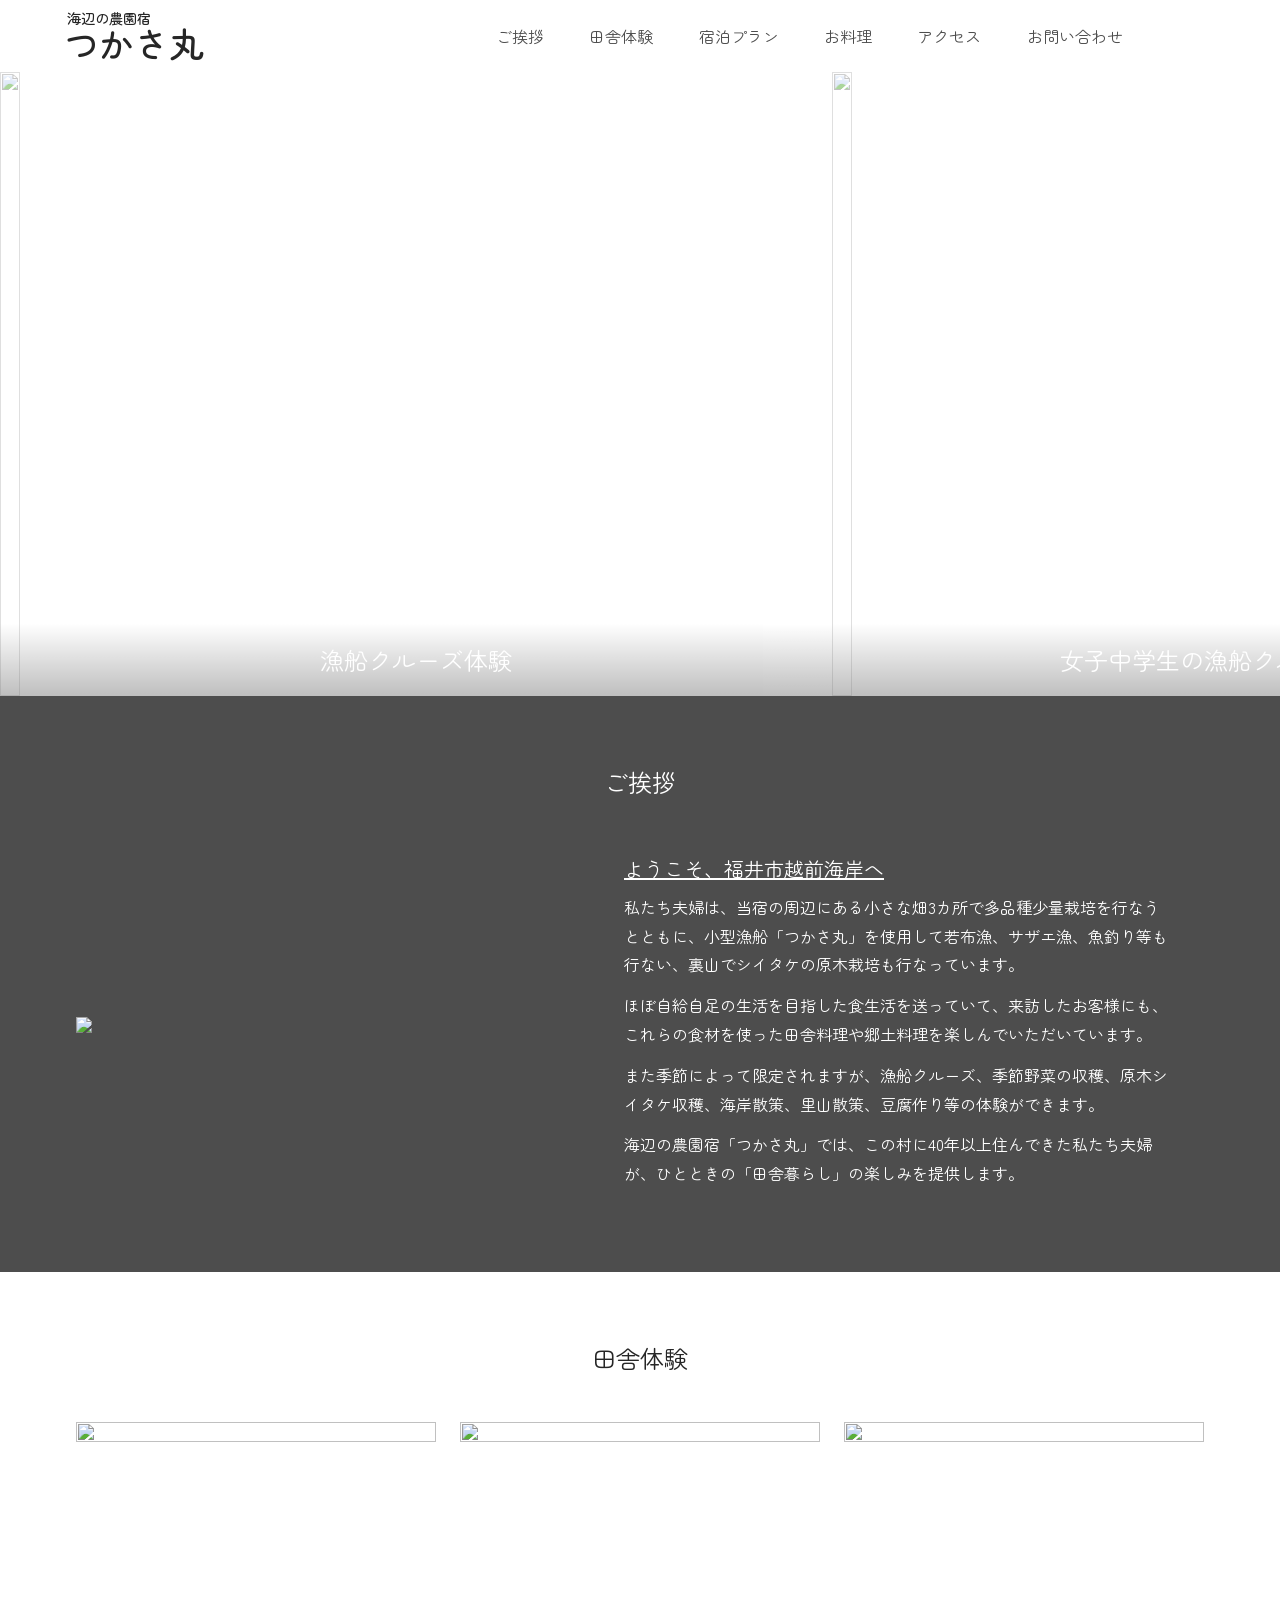
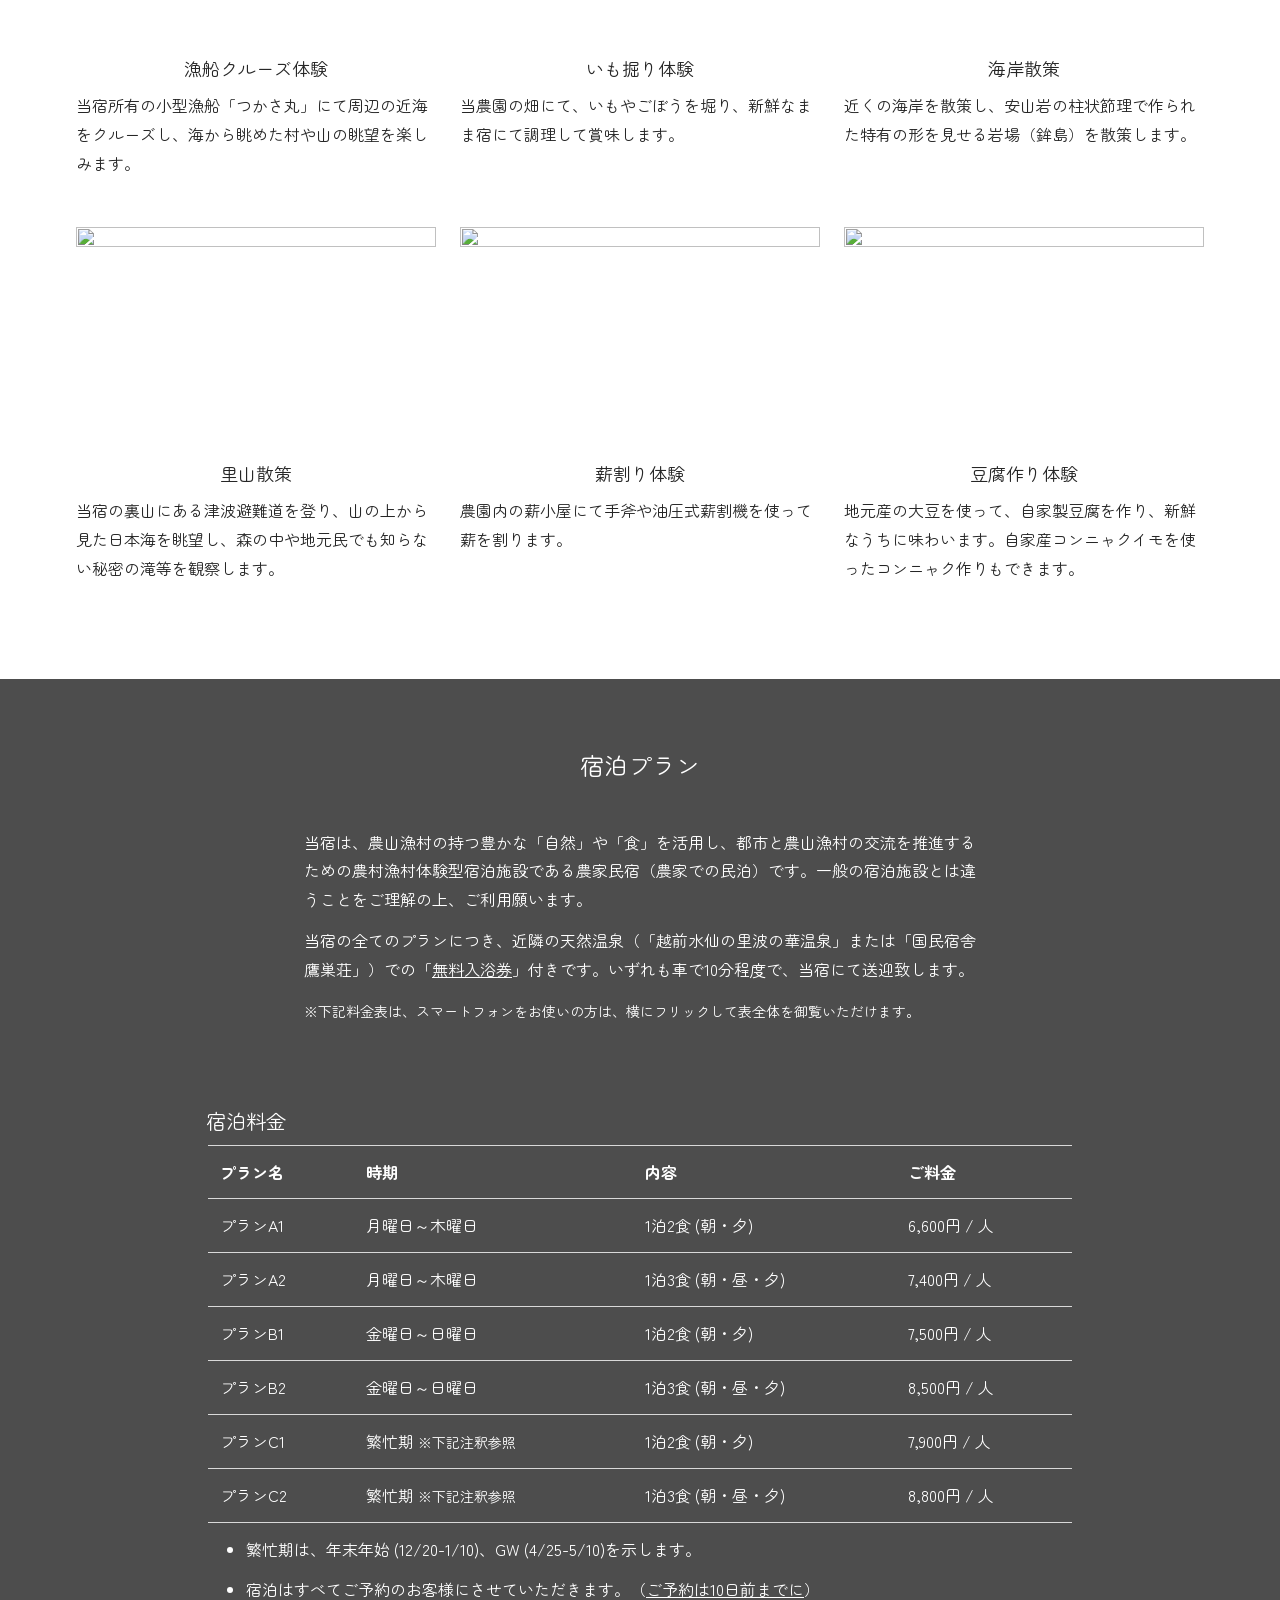
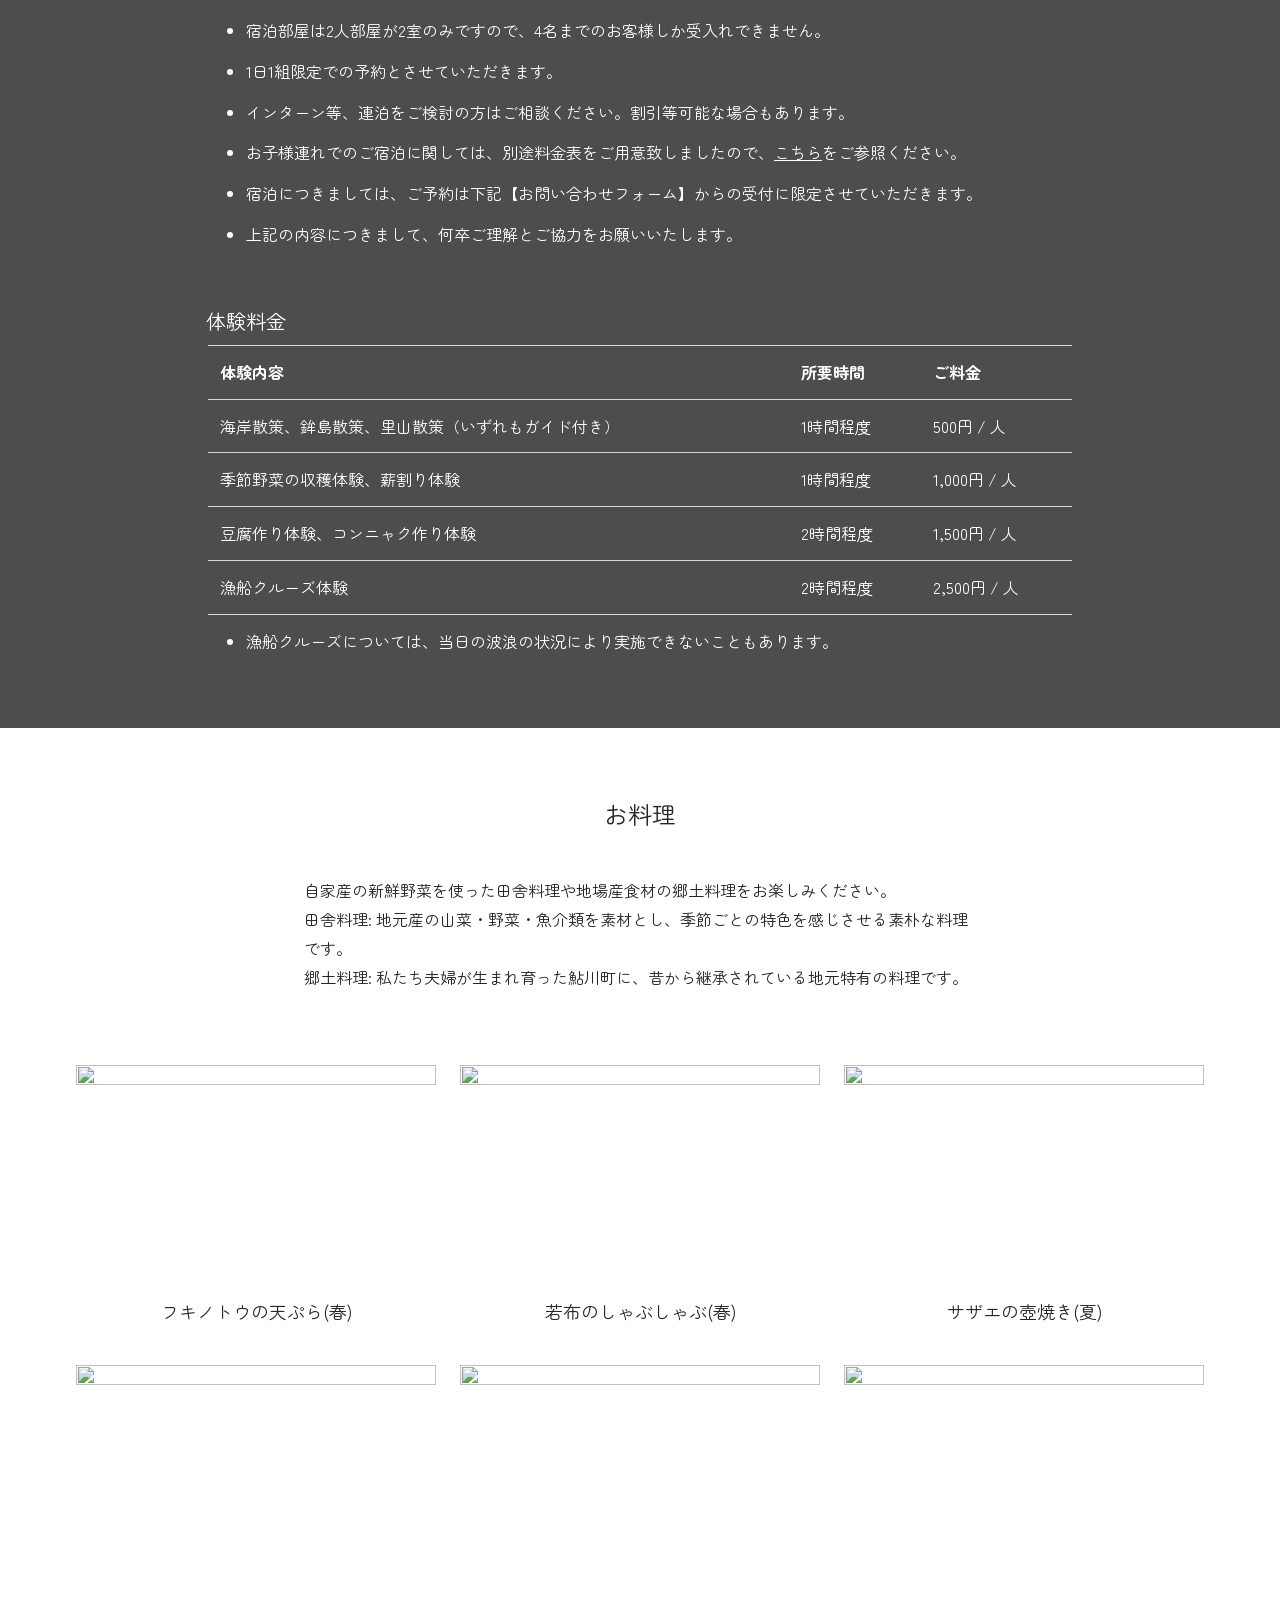
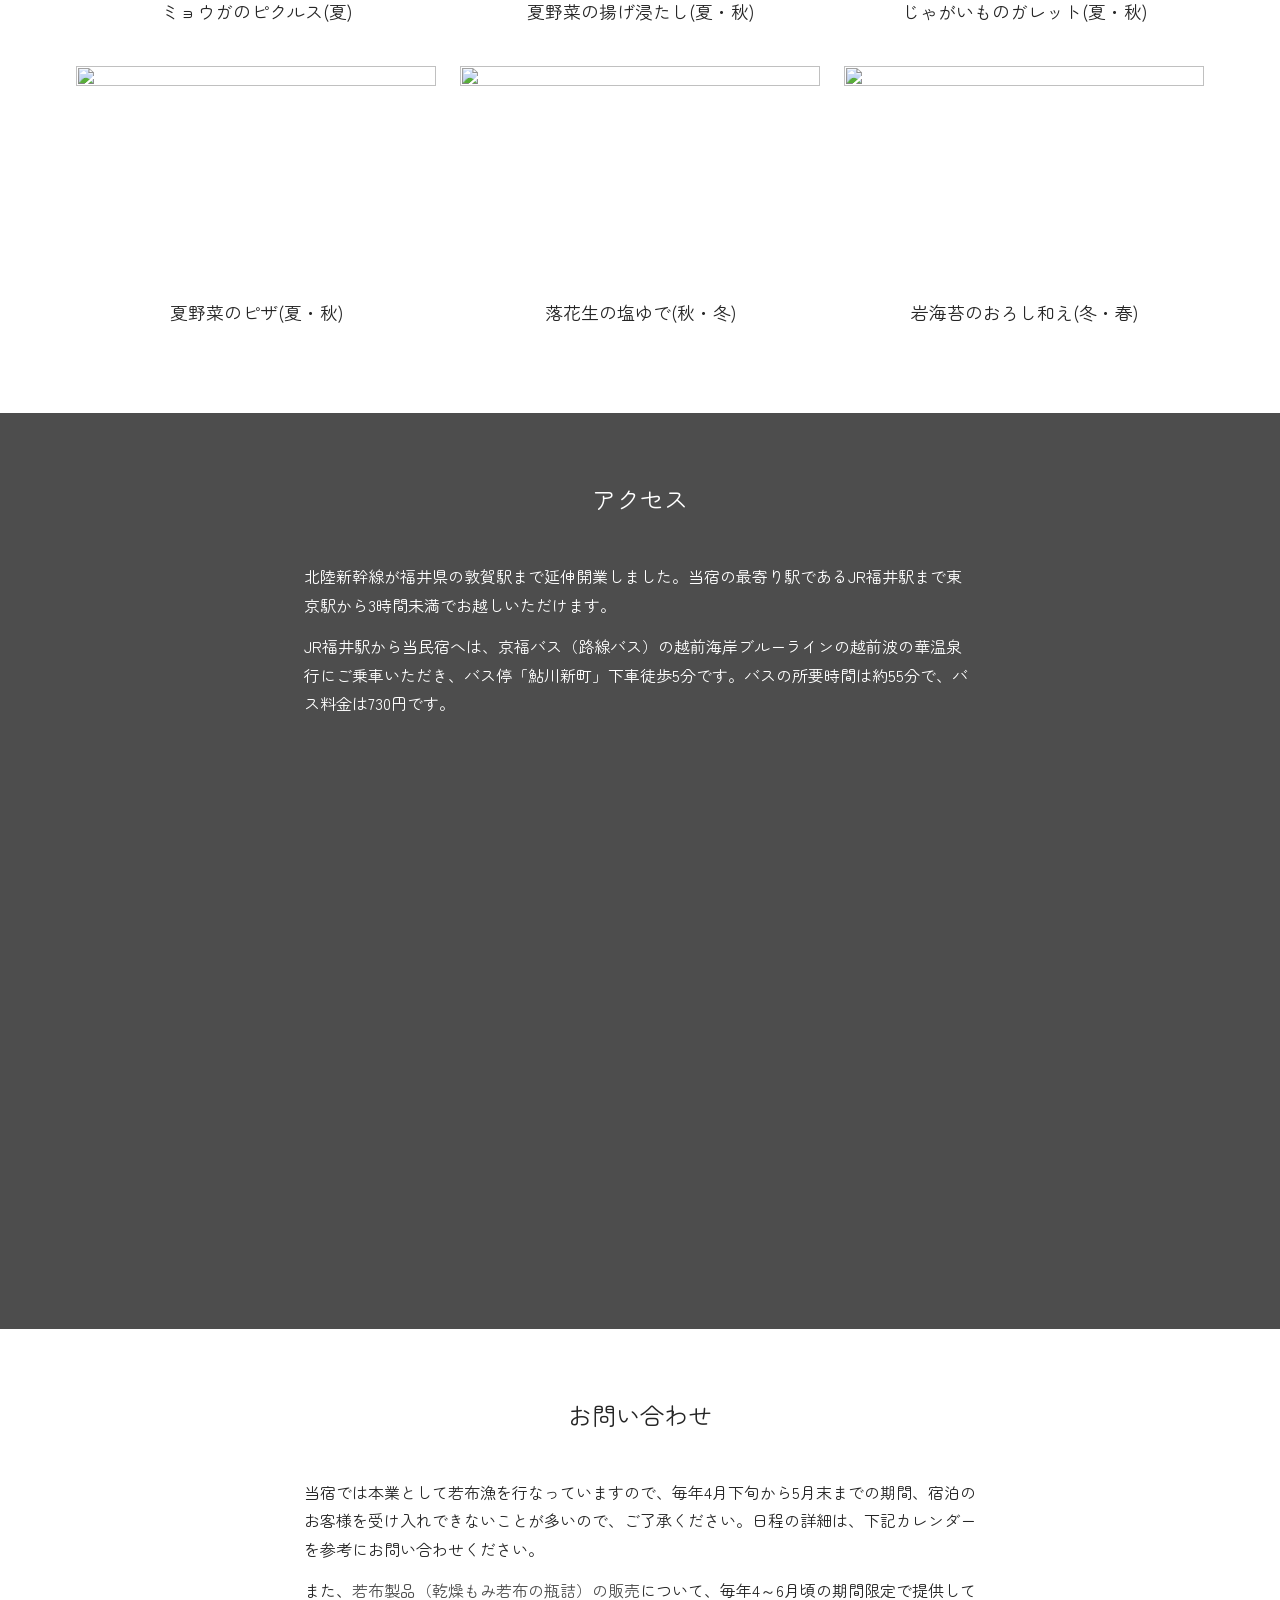
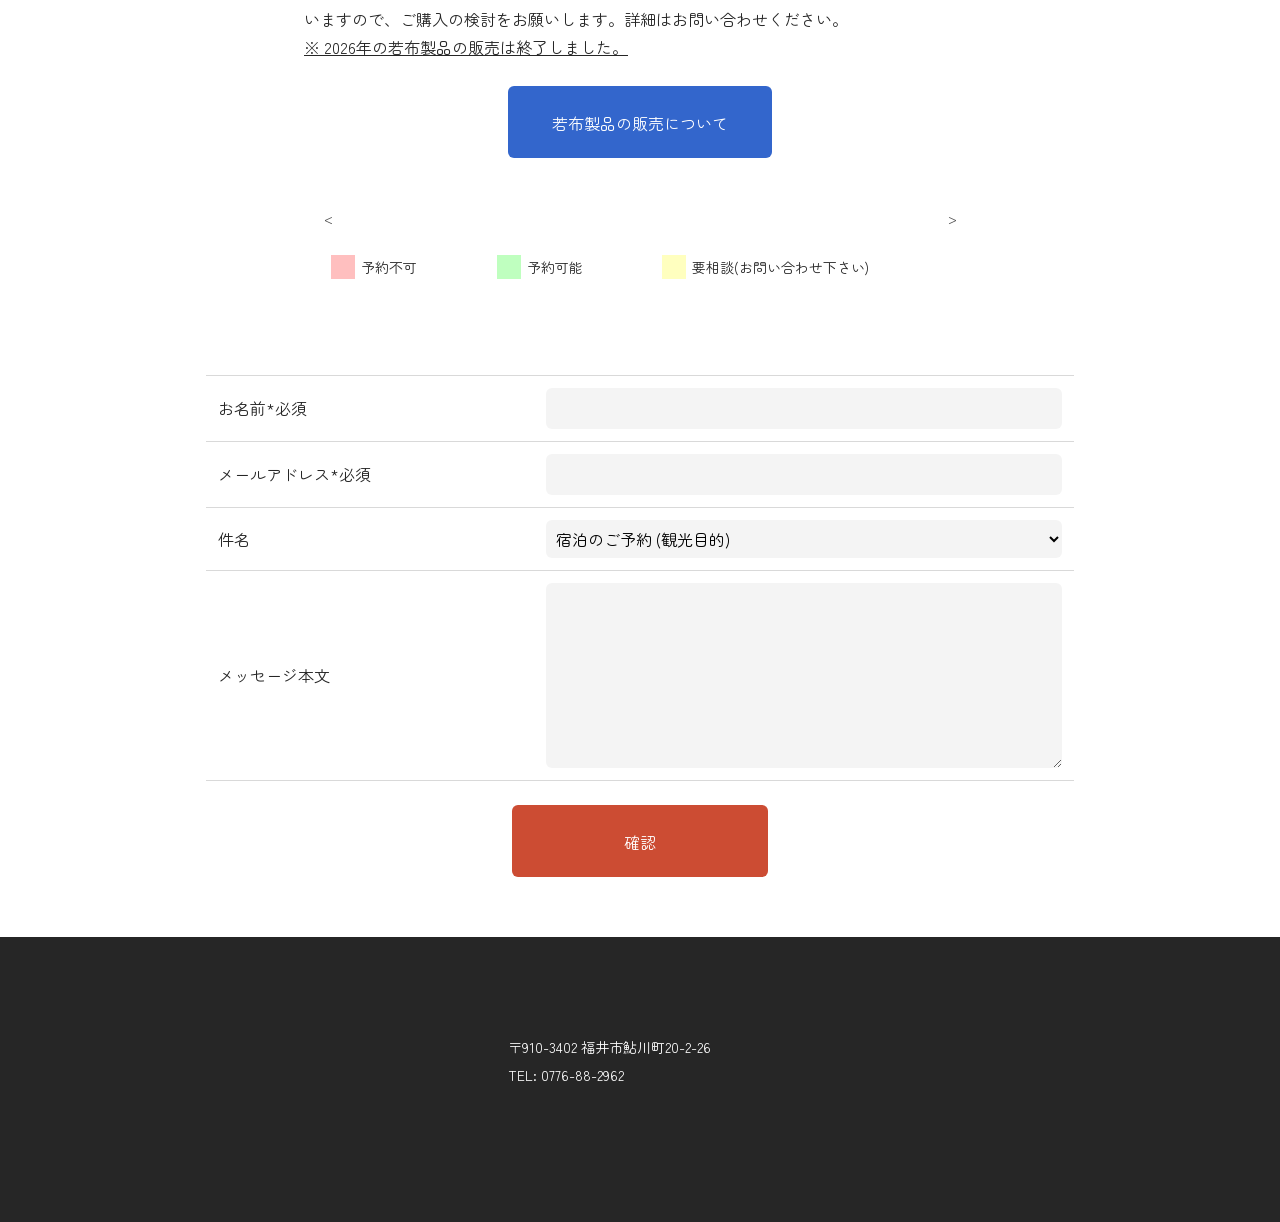
==== commit 4fa8b225: "feat: 子供の宿泊料金PDFを追加, 2026年若布販売を終了" ====
--- a/index.html
+++ b/index.html
@@ -187,7 +187,6 @@
           <h2 class="section__heading">宿泊プラン</h2>
           <div class="section__textBox">
             <p>当宿は、農山漁村の持つ豊かな「自然」や「食」を活用し、都市と農山漁村の交流を推進するための農村漁村体験型宿泊施設である農家民宿（農家での民泊）です。一般の宿泊施設とは違うことをご理解の上、ご利用願います。</p>
-            
             <p>当宿の全てのプランにつき、近隣の天然温泉（「越前水仙の里波の華温泉」または「国民宿舎鷹巣荘」）での「<span style="text-decoration: underline;">無料入浴券</span>」付きです。いずれも車で10分程度で、当宿にて送迎致します。</p>
             <p><small>※下記料金表は、スマートフォンをお使いの方は、横にフリックして表全体を御覧いただけます。</small></p>
           </div>
@@ -249,6 +248,7 @@
               <li>宿泊部屋は2人部屋が2室のみですので、4名までのお客様しか受入れできません。</li>
               <li>1日1組限定での予約とさせていただきます。</li>
               <li>インターン等、連泊をご検討の方はご相談ください。割引等可能な場合もあります。</li>
+              <li>お子様連れでのご宿泊に関しては、別途料金表をご用意致しましたので、<a href="./family-stay.pdf" target="_blank" rel="noopener noreferrer" style="text-decoration: underline;">こちら</a>をご参照ください。</li>
               <li>宿泊につきましては、ご予約は下記<a href="#contact">【お問い合わせフォーム】</a>からの受付に限定させていただきます。</li>
               <li>上記の内容につきまして、何卒ご理解とご協力をお願いいたします。</li>
             </ul>
@@ -415,7 +415,8 @@
           <h2 class="section__heading">お問い合わせ</h2>
           <div class="section__textBox">
             <p>当宿では本業として若布漁を行なっていますので、毎年4月下旬から5月末までの期間、宿泊のお客様を受け入れできないことが多いので、ご了承ください。日程の詳細は、下記カレンダーを参考にお問い合わせください。</p>
-            <p>また、<a href="./wakame/">若布製品（乾燥もみ若布の瓶詰）の販売</a>について、毎年4～6月頃の期間限定で提供していますので、ご購入の検討をお願いします。詳細はお問い合わせください。</p>
+            <p>また、<a href="./wakame/">若布製品（乾燥もみ若布の瓶詰）の販売</a>について、毎年4～6月頃の期間限定で提供していますので、ご購入の検討をお願いします。詳細はお問い合わせください。
+              <br><span style="text-decoration: underline;">※ 2026年の若布製品の販売は終了しました。</span></p>
             <button class="button is-secondary is-md my-medium" onclick="location.href='./wakame/'">若布製品の販売について</button>
           </div>
           <div id="calendar" class="calendar">
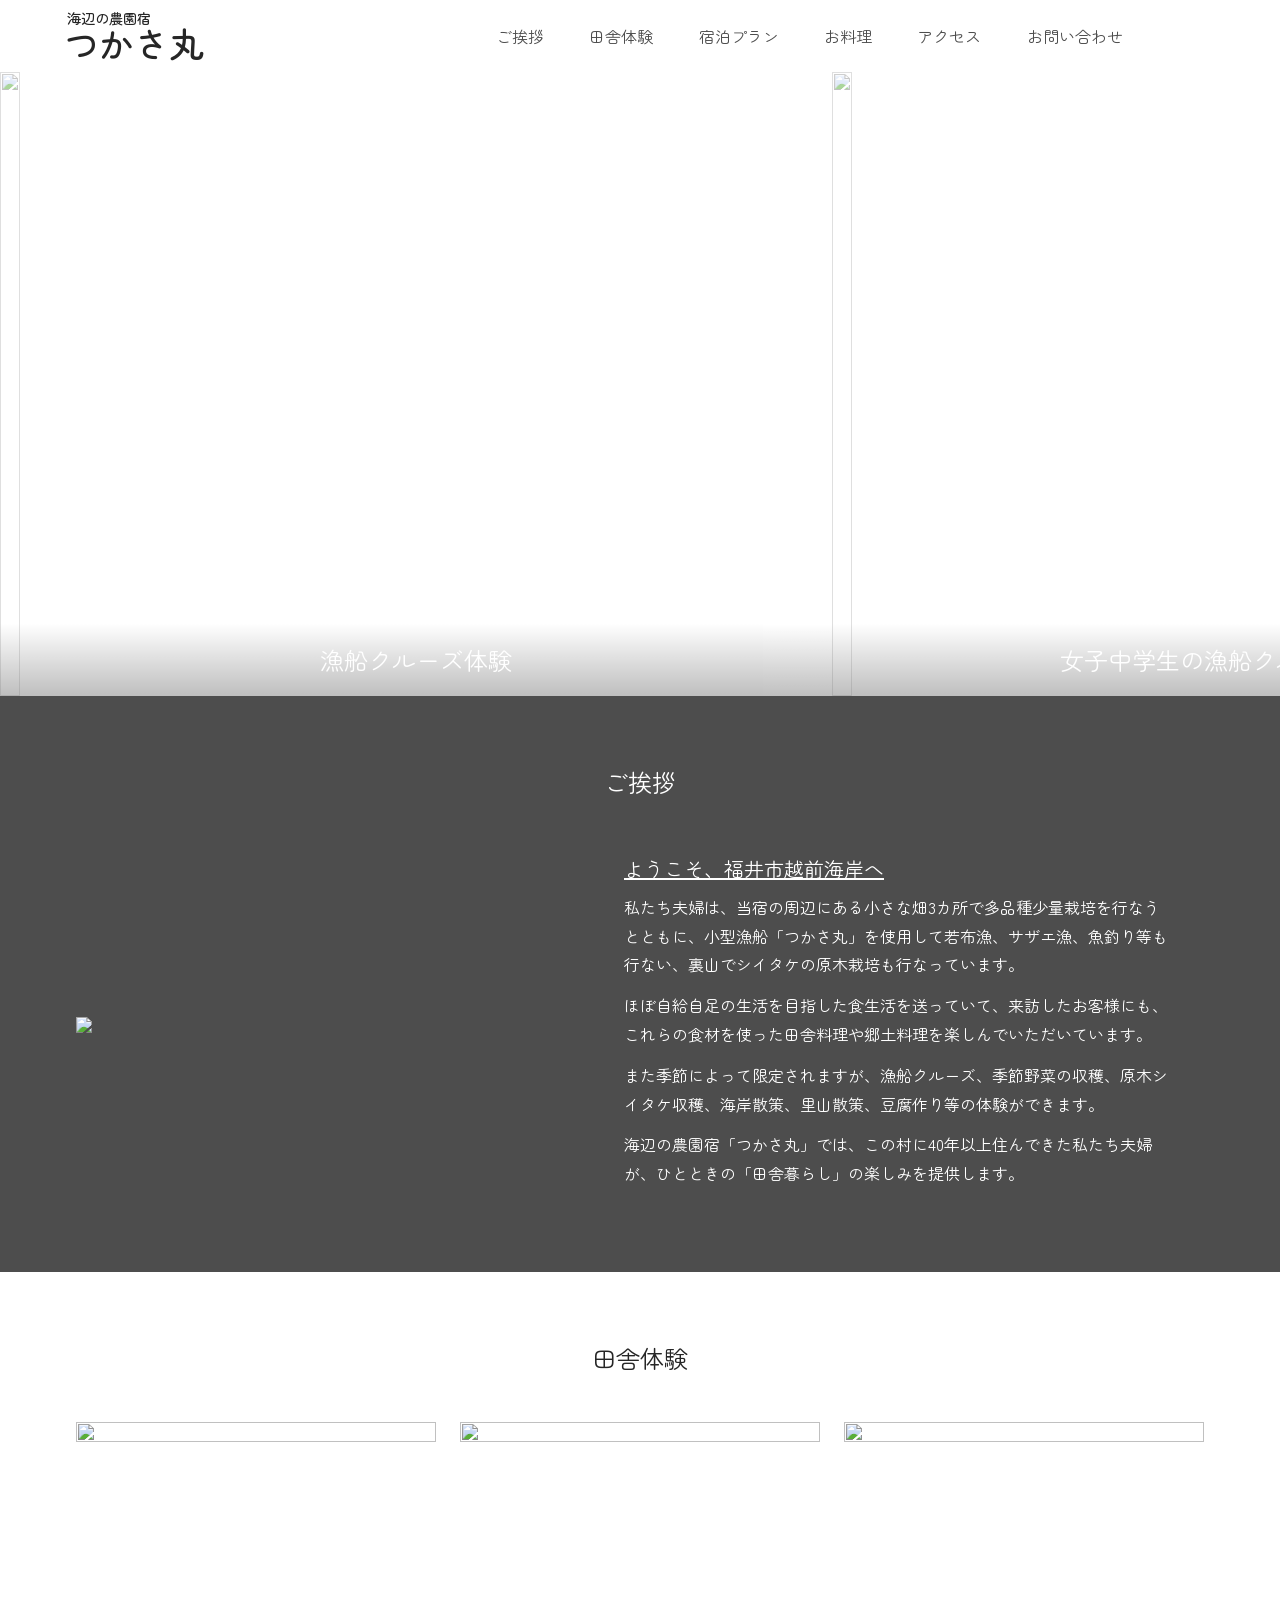
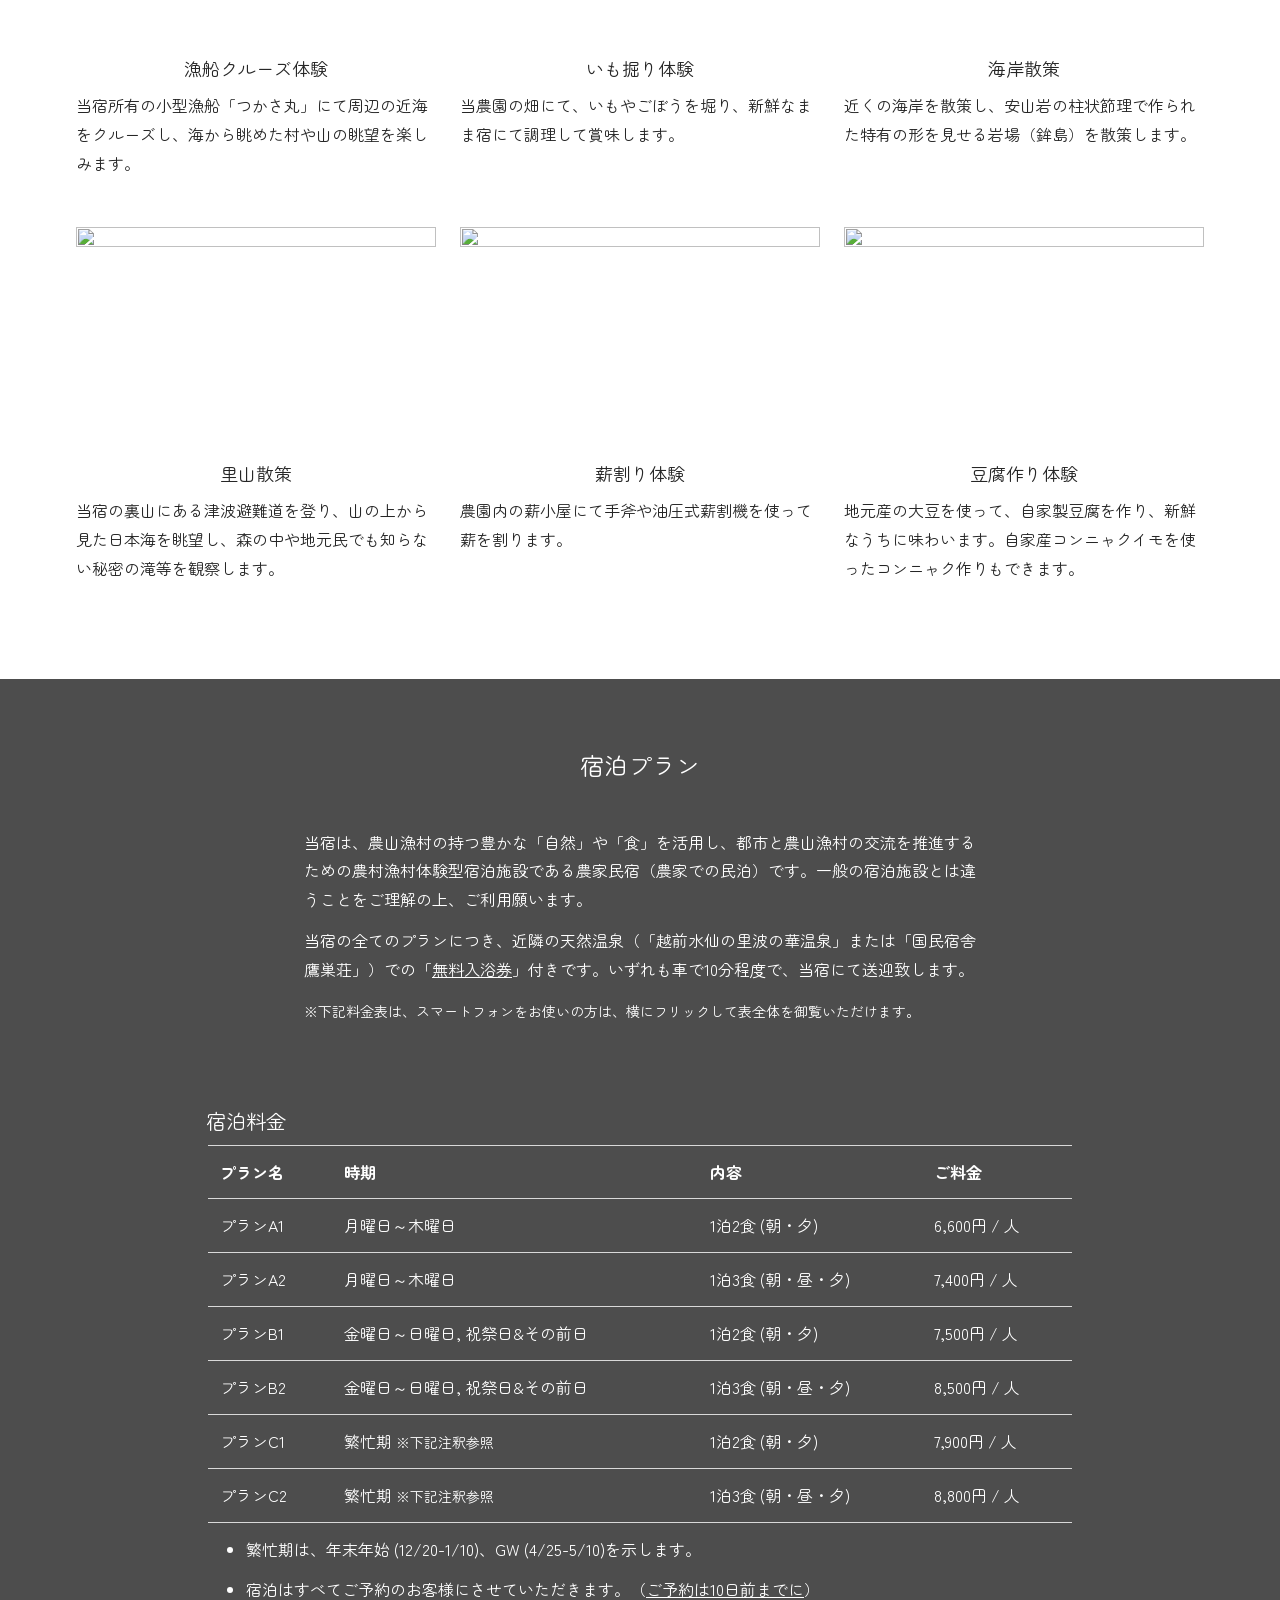
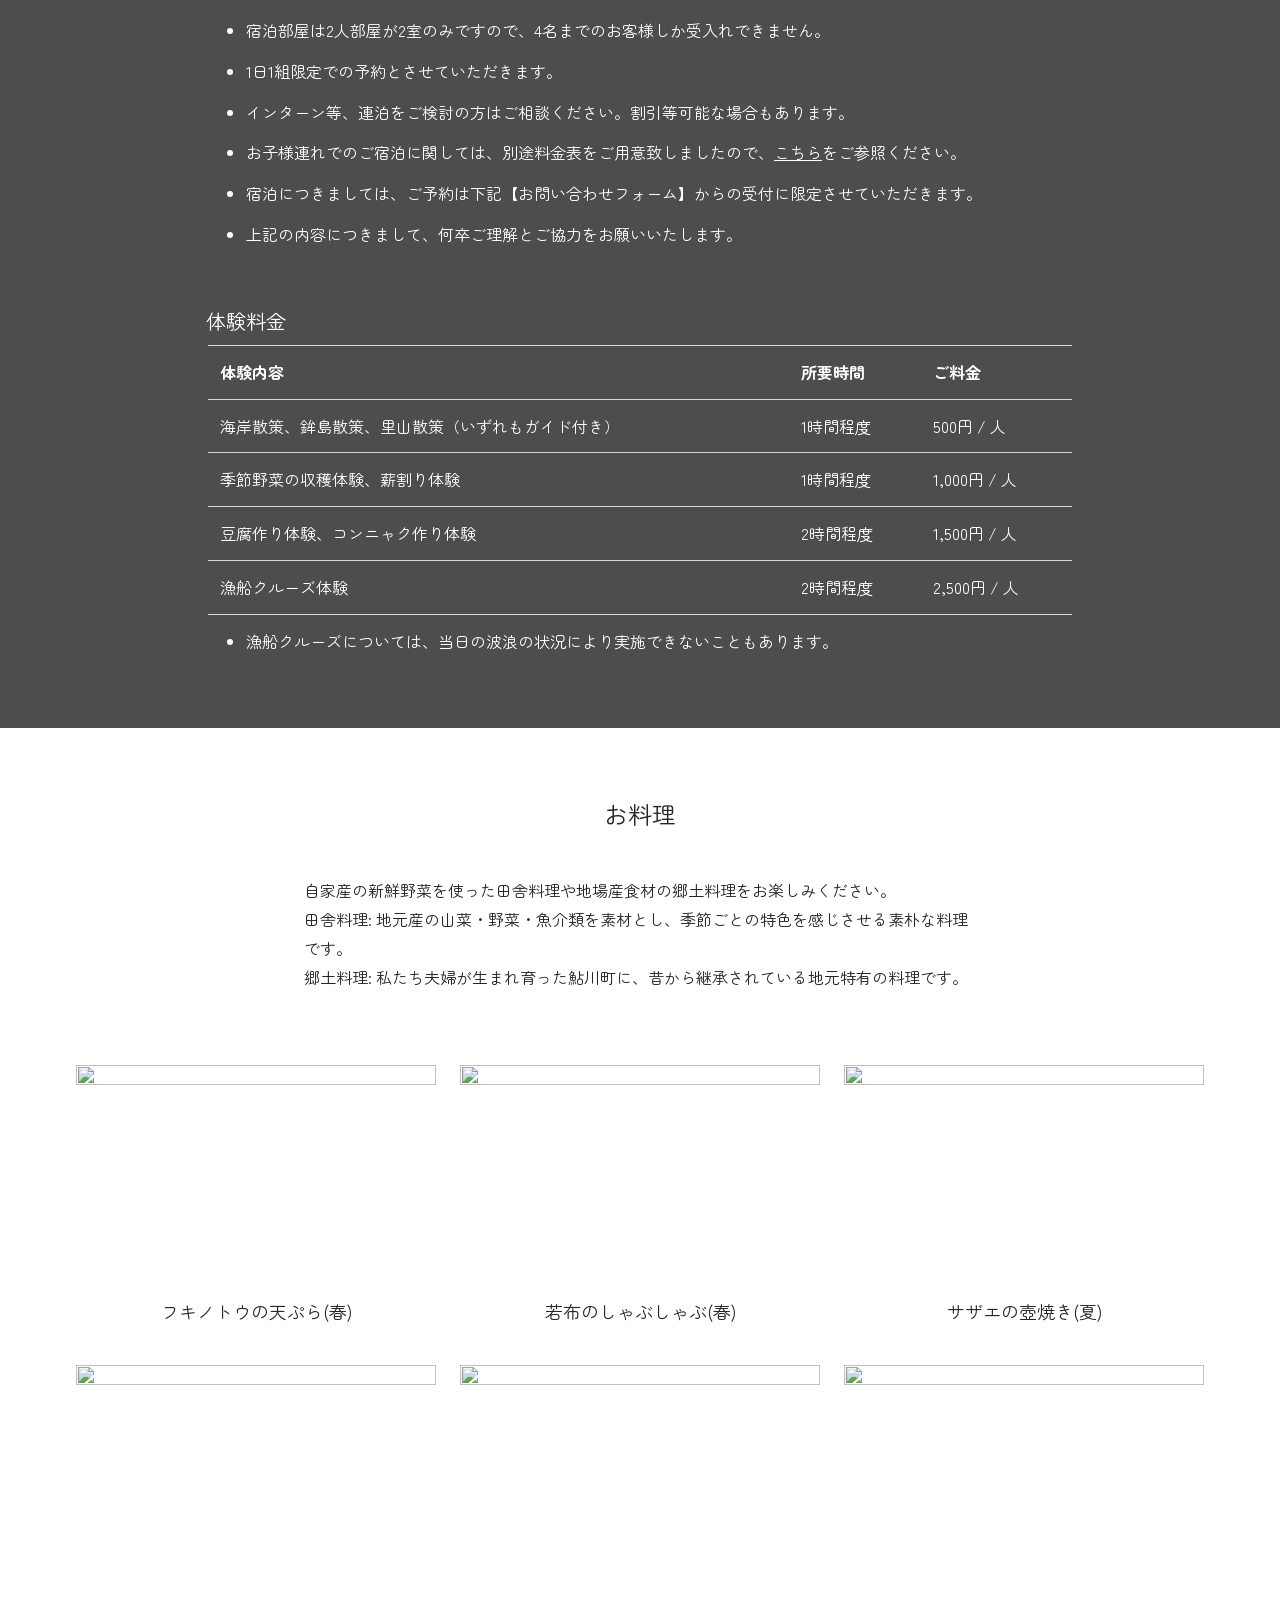
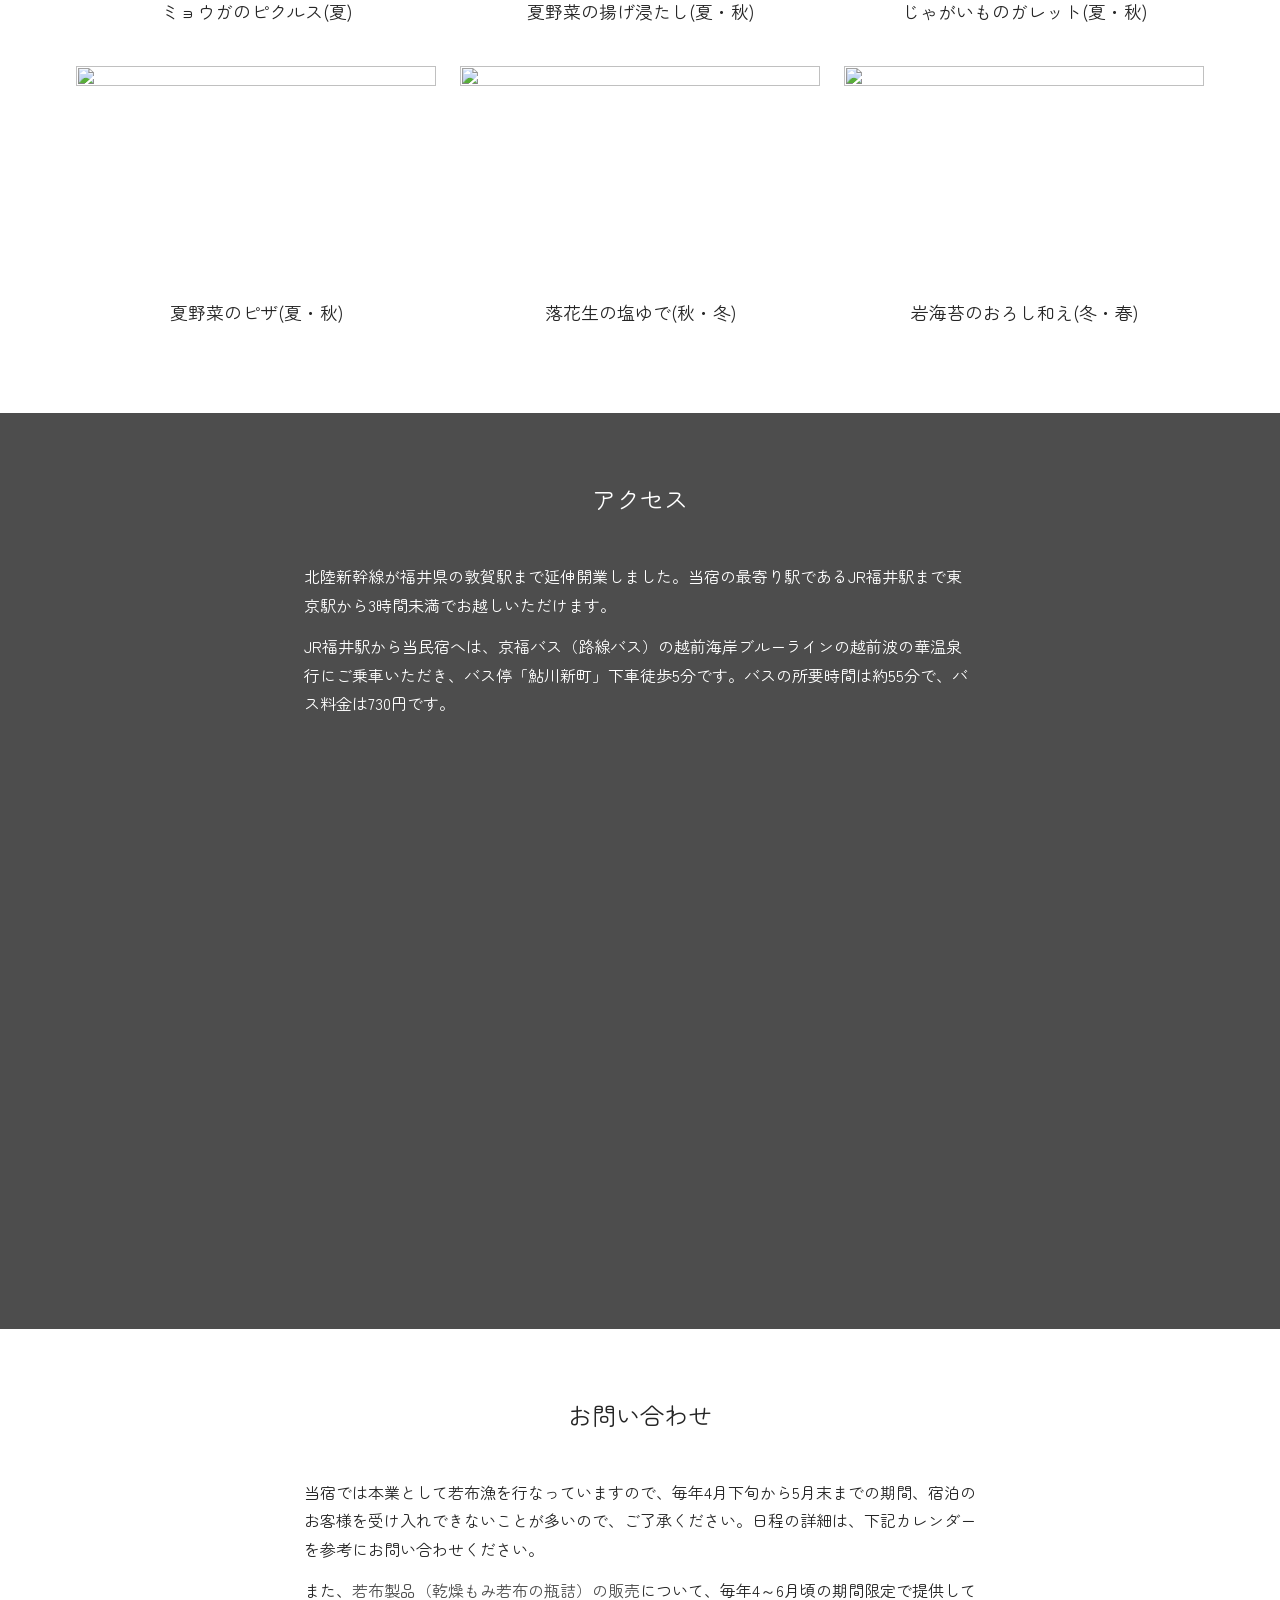
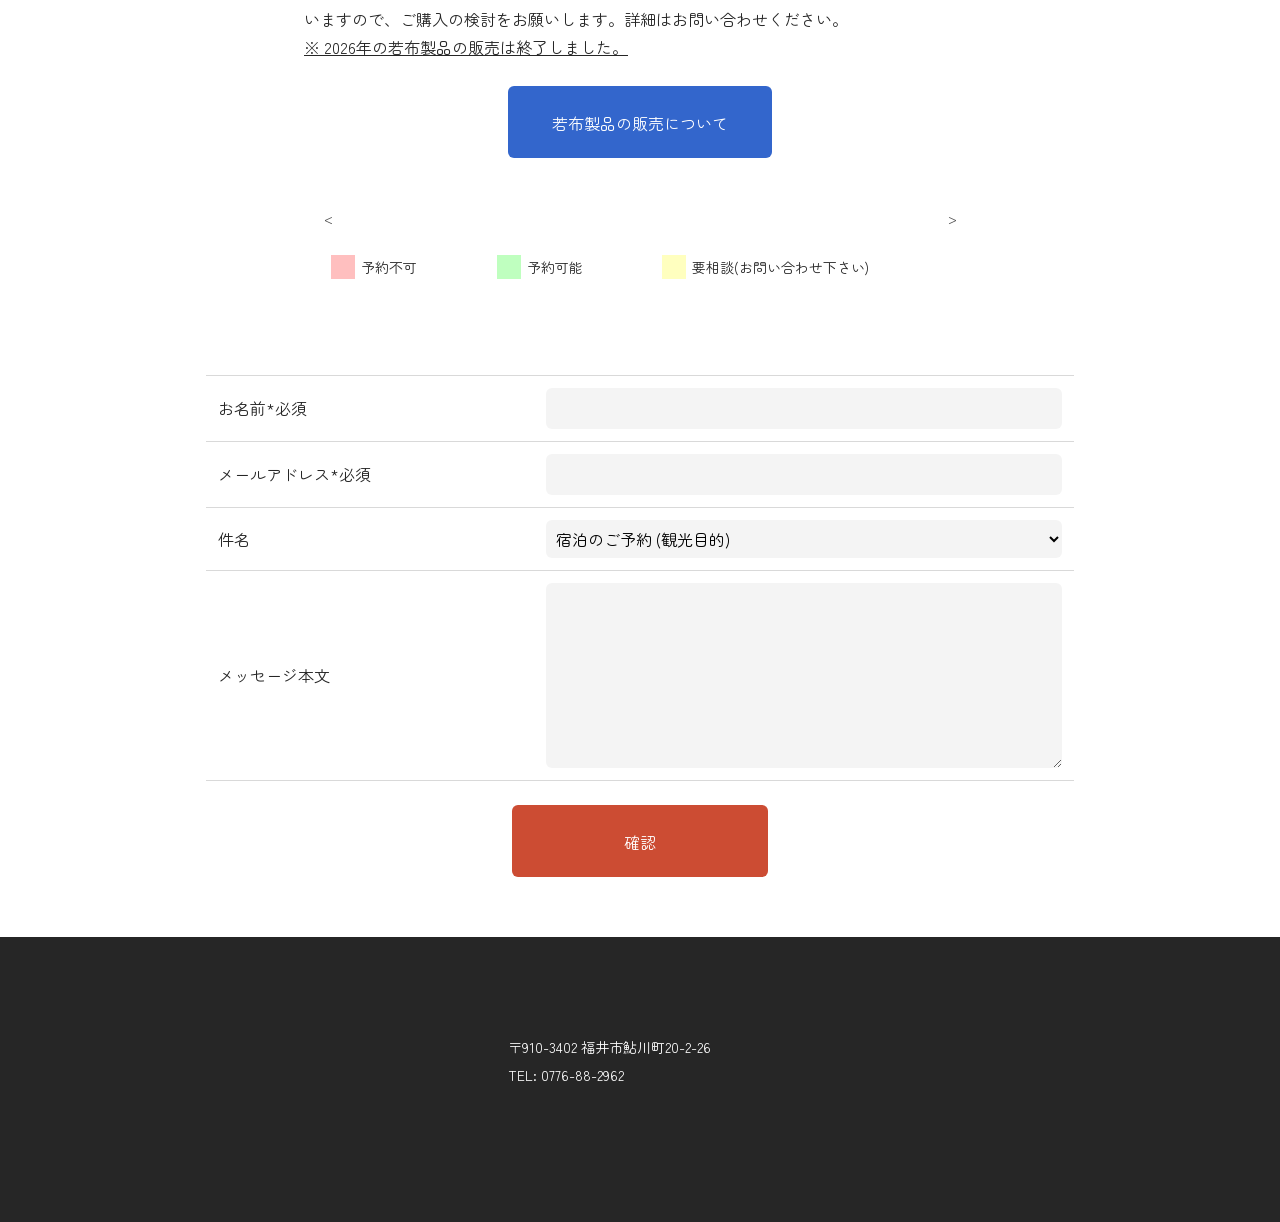
==== commit 2d59efa1: "feat: 宿泊料金の記述微調整" ====
--- a/index.html
+++ b/index.html
@@ -217,13 +217,13 @@
                   </tr>
                   <tr>
                     <td>プランB1</td>
-                    <td>金曜日～日曜日</td>
+                    <td>金曜日～日曜日, 祝祭日&その前日</td>
                     <td>1泊2食 (朝・夕)</td>
                     <td>7,500円 / 人</td>
                   </tr>
                   <tr>
                     <td>プランB2</td>
-                    <td>金曜日～日曜日</td>
+                    <td>金曜日～日曜日, 祝祭日&その前日</td>
                     <td>1泊3食 (朝・昼・夕)</td>
                     <td>8,500円 / 人</td>
                   </tr>
